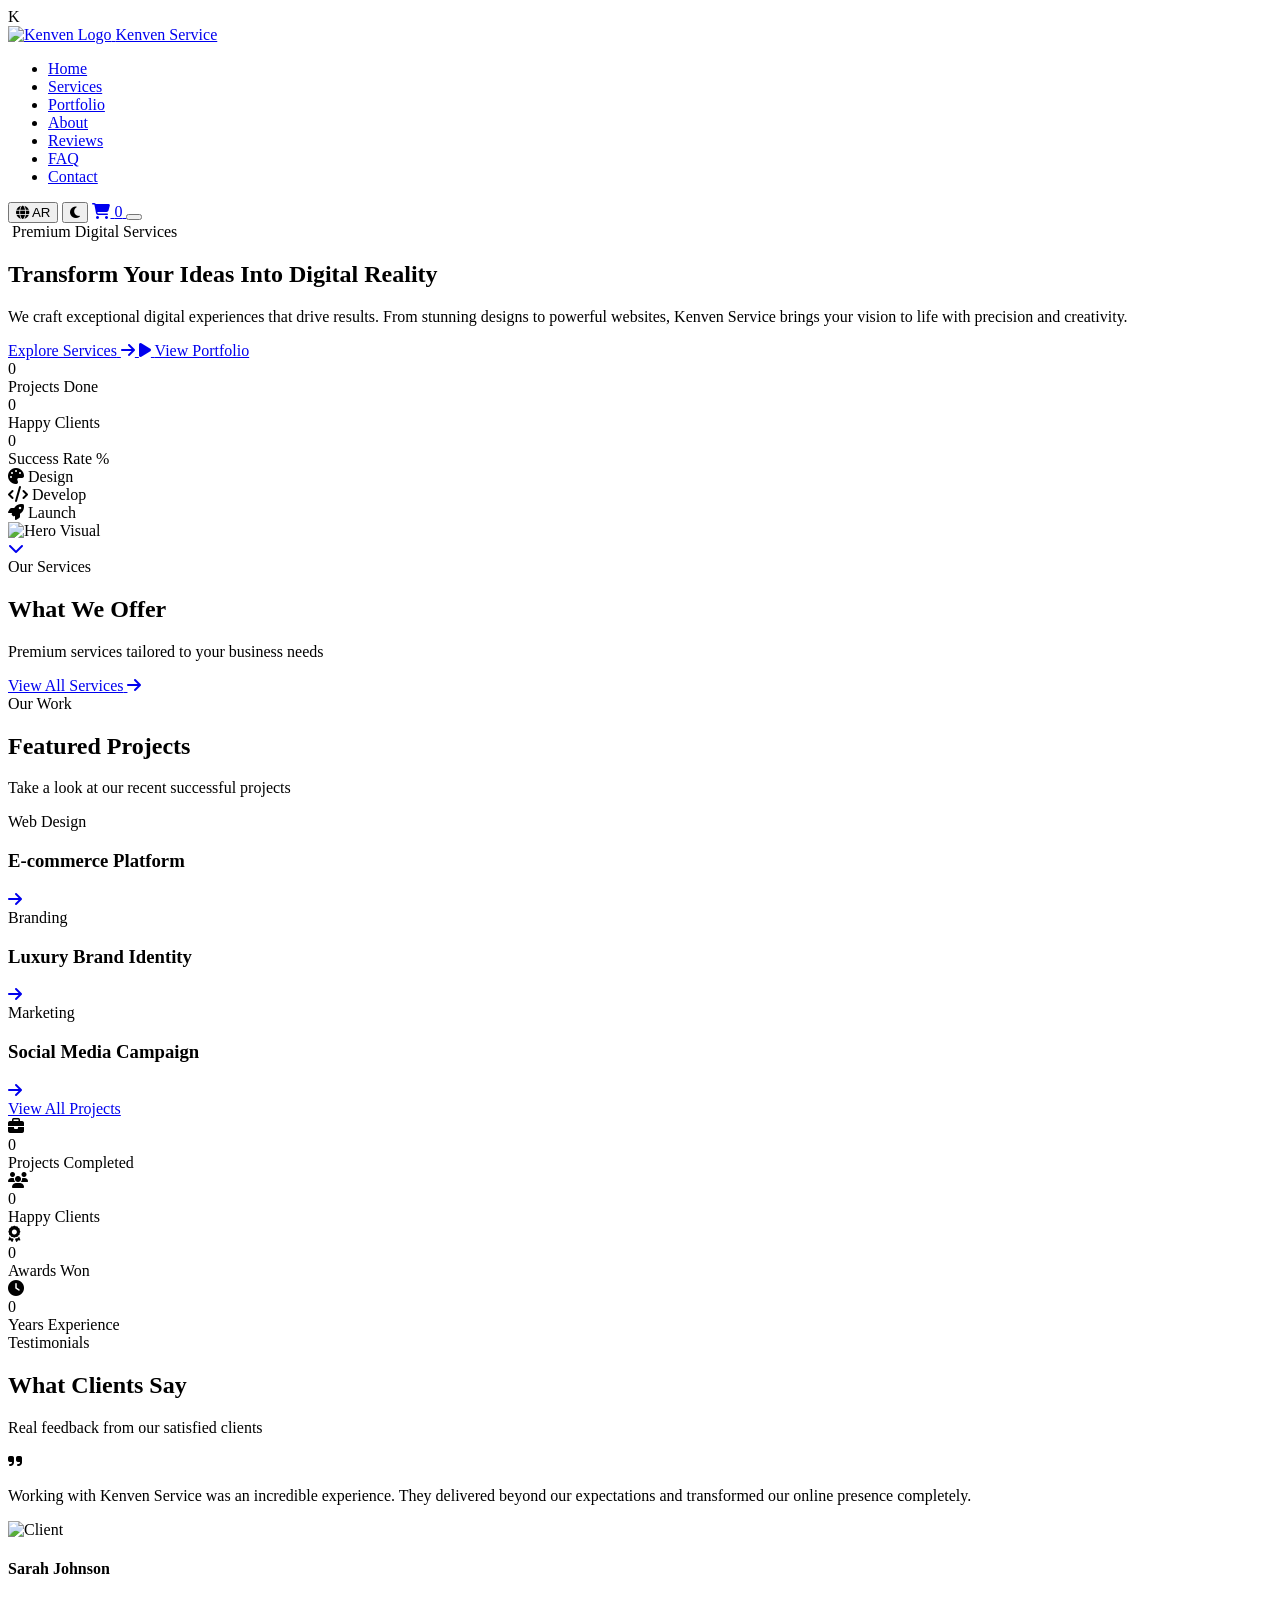
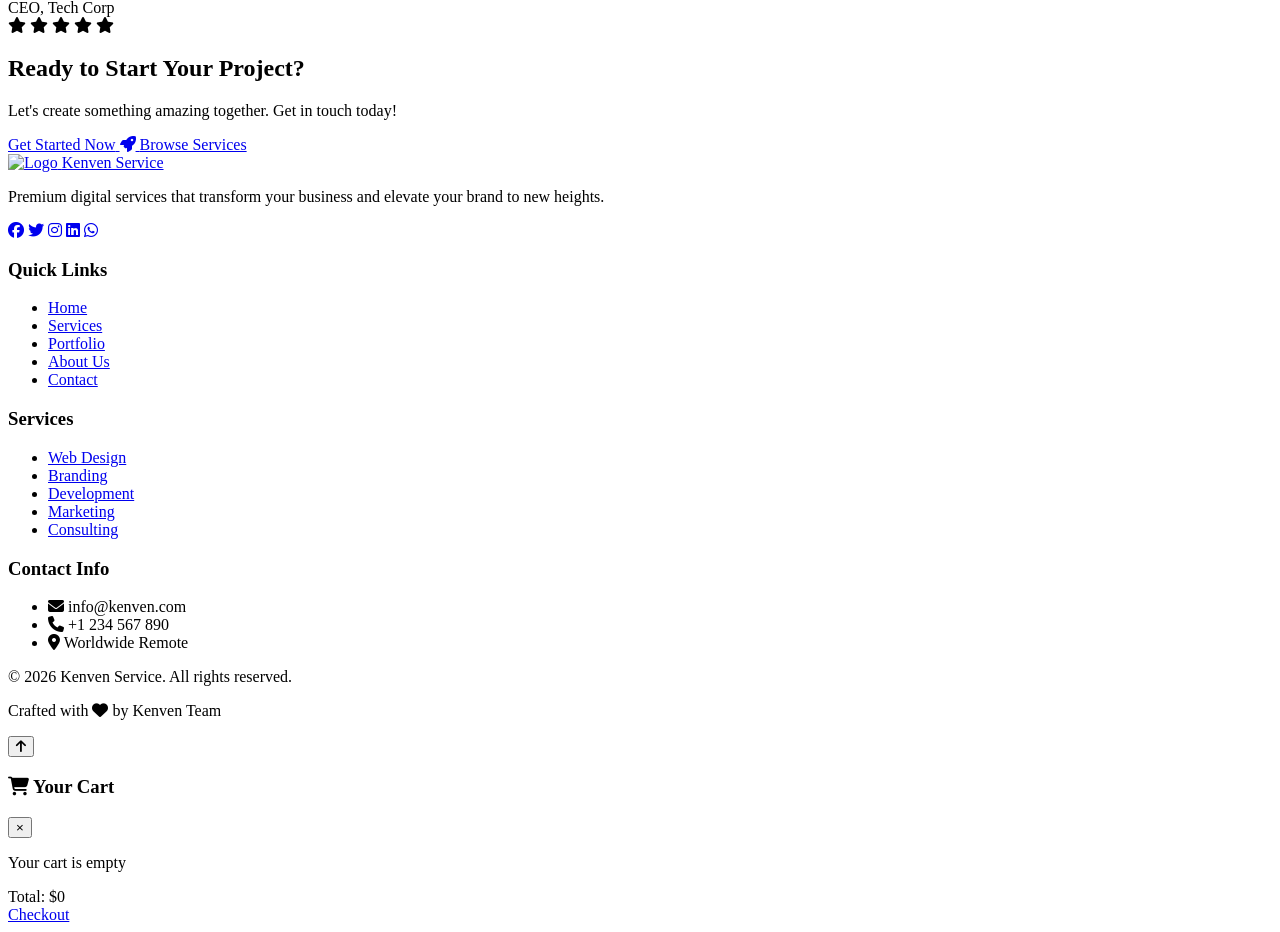
==== index.html @ 75d4d9fe "Add files via upload" ====
<!DOCTYPE html>
<html lang="en" dir="ltr">
<head>
    <meta charset="UTF-8">
    <meta name="viewport" content="width=device-width, initial-scale=1.0">
    <title>Kenven Service - Professional Services</title>
    <meta name="description" content="Professional digital services including design, development, and marketing">

    <!-- Google Fonts -->
    <link rel="preconnect" href="https://fonts.googleapis.com">
    <link rel="preconnect" href="https://fonts.gstatic.com" crossorigin>
    <link href="https://fonts.googleapis.com/css2?family=Cairo:wght@400;600;700;900&family=Poppins:wght@400;500;600;700;800&display=swap" rel="stylesheet">

    <!-- Font Awesome Icons -->
    <link rel="stylesheet" href="https://cdnjs.cloudflare.com/ajax/libs/font-awesome/6.5.1/css/all.min.css">

    <!-- CSS Files -->
    <link rel="stylesheet" href="css/main.css">
    <link rel="stylesheet" href="css/components.css">
    <link rel="stylesheet" href="css/animations.css">
    <link rel="stylesheet" href="css/responsive.css">
    <link rel="stylesheet" href="css/dark.css">
</head>
<body>

<!-- ============ PRELOADER ============ -->
<div id="preloader">
    <div class="loader">
        <div class="logo-anim">K</div>
        <div class="loading-bar"></div>
    </div>
</div>

<!-- ============ NAVIGATION ============ -->
<nav class="navbar" id="navbar">
    <div class="container nav-container">
        <a href="index.html" class="logo">
            <img src="https://cdn.phototourl.com/free/2026-08-08-326ff550-00c6-4a31-b9c8-9d038049a364.jpg" alt="Kenven Logo">
            <span>Kenven Service</span>
        </a>

        <ul class="nav-menu" id="navMenu">
            <li><a href="index.html" class="active" data-en="Home" data-ar="الرئيسية">Home</a></li>
            <li><a href="services.html" data-en="Services" data-ar="الخدمات">Services</a></li>
            <li><a href="portfolio.html" data-en="Portfolio" data-ar="أعمالي">Portfolio</a></li>
            <li><a href="about.html" data-en="About" data-ar="من أنا">About</a></li>
            <li><a href="testimonials.html" data-en="Reviews" data-ar="الآراء">Reviews</a></li>
            <li><a href="faq.html" data-en="FAQ" data-ar="الأسئلة">FAQ</a></li>
            <li><a href="contact.html" data-en="Contact" data-ar="تواصل">Contact</a></li>
        </ul>

        <div class="nav-actions">
            <button class="icon-btn lang-btn" id="langBtn" title="Change Language">
                <i class="fa-solid fa-globe"></i>
                <span>AR</span>
            </button>
            <button class="icon-btn theme-btn" id="themeBtn" title="Toggle Theme">
                <i class="fa-solid fa-moon"></i>
            </button>
            <a href="cart.html" class="cart-btn">
                <i class="fa-solid fa-cart-shopping"></i>
                <span class="cart-count" id="cartCount">0</span>
            </a>
            <button class="menu-toggle" id="menuToggle">
                <span></span><span></span><span></span>
            </button>
        </div>
    </div>
</nav>

<!-- ============ HERO SECTION ============ -->
<section class="hero">
    <div class="hero-bg-shapes">
        <div class="shape shape-1"></div>
        <div class="shape shape-2"></div>
        <div class="shape shape-3"></div>
    </div>

    <div class="container hero-container">
        <div class="hero-content">
            <div class="hero-badge">
                <i class="fa-solid fa-sparkles"></i>
                <span data-en="Premium Digital Services" data-ar="خدمات رقمية متميزة">Premium Digital Services</span>
            </div>

            <h1 class="hero-title">
                <span data-en="Transform Your Ideas Into" data-ar="حوّل أفكارك إلى">Transform Your Ideas Into</span>
                <span class="gradient-text" data-en="Digital Reality" data-ar="واقع رقمي">Digital Reality</span>
            </h1>

            <p class="hero-description" data-en="We craft exceptional digital experiences that drive results. From stunning designs to powerful websites, Kenven Service brings your vision to life with precision and creativity." data-ar="نصنع تجارب رقمية استثنائية تحقق النتائج. من التصاميم المذهلة إلى المواقع القوية، Kenven Service يحوّل رؤيتك إلى واقع بدقة وإبداع.">
                We craft exceptional digital experiences that drive results. From stunning designs to powerful websites, Kenven Service brings your vision to life with precision and creativity.
            </p>

            <div class="hero-buttons">
                <a href="services.html" class="btn btn-primary btn-lg">
                    <span data-en="Explore Services" data-ar="استكشف الخدمات">Explore Services</span>
                    <i class="fa-solid fa-arrow-right"></i>
                </a>
                <a href="portfolio.html" class="btn btn-outline btn-lg">
                    <i class="fa-solid fa-play"></i>
                    <span data-en="View Portfolio" data-ar="شاهد الأعمال">View Portfolio</span>
                </a>
            </div>

            <div class="hero-stats">
                <div class="hero-stat">
                    <div class="stat-number" data-count="150">0</div>
                    <div class="stat-label" data-en="Projects Done" data-ar="مشروع منجز">Projects Done</div>
                </div>
                <div class="hero-stat">
                    <div class="stat-number" data-count="120">0</div>
                    <div class="stat-label" data-en="Happy Clients" data-ar="عميل سعيد">Happy Clients</div>
                </div>
                <div class="hero-stat">
                    <div class="stat-number" data-count="99">0</div>
                    <div class="stat-label" data-en="Success Rate %" data-ar="نسبة النجاح %">Success Rate %</div>
                </div>
            </div>
        </div>

        <div class="hero-visual">
            <div class="floating-card card-1">
                <i class="fa-solid fa-palette"></i>
                <span data-en="Design" data-ar="تصميم">Design</span>
            </div>
            <div class="floating-card card-2">
                <i class="fa-solid fa-code"></i>
                <span data-en="Develop" data-ar="برمجة">Develop</span>
            </div>
            <div class="floating-card card-3">
                <i class="fa-solid fa-rocket"></i>
                <span data-en="Launch" data-ar="إطلاق">Launch</span>
            </div>
            <div class="hero-image-wrapper">
                <img src="https://cdn.phototourl.com/free/2026-08-08-326ff550-00c6-4a31-b9c8-9d038049a364.jpg" alt="Hero Visual" class="hero-logo">
            </div>
        </div>
    </div>

    <div class="hero-scroll">
        <a href="#services">
            <i class="fa-solid fa-chevron-down"></i>
        </a>
    </div>
</section>

<!-- ============ SERVICES SECTION ============ -->
<section class="section services-section" id="services">
    <div class="container">
        <div class="section-header">
            <span class="section-tag" data-en="Our Services" data-ar="خدماتنا">Our Services</span>
            <h2 class="section-title" data-en="What We Offer" data-ar="ماذا نقدم لك">What We Offer</h2>
            <p class="section-description" data-en="Premium services tailored to your business needs" data-ar="خدمات متميزة مصممة خصيصاً لاحتياجات عملك">Premium services tailored to your business needs</p>
        </div>

        <div class="services-grid" id="servicesGrid">
            <!-- Services will be loaded from JS -->
        </div>

        <div class="section-cta">
            <a href="services.html" class="btn btn-primary">
                <span data-en="View All Services" data-ar="شاهد جميع الخدمات">View All Services</span>
                <i class="fa-solid fa-arrow-right"></i>
            </a>
        </div>
    </div>
</section>

<!-- ============ PORTFOLIO SECTION ============ -->
<section class="section portfolio-section">
    <div class="container">
        <div class="section-header">
            <span class="section-tag" data-en="Our Work" data-ar="أعمالنا">Our Work</span>
            <h2 class="section-title" data-en="Featured Projects" data-ar="أبرز المشاريع">Featured Projects</h2>
            <p class="section-description" data-en="Take a look at our recent successful projects" data-ar="ألقِ نظرة على مشاريعنا الناجحة الأخيرة">Take a look at our recent successful projects</p>
        </div>

        <div class="portfolio-grid">
            <div class="portfolio-item">
                <div class="portfolio-image" style="background-image: url('https://picsum.photos/600/400?random=10')"></div>
                <div class="portfolio-overlay">
                    <span class="portfolio-category" data-en="Web Design" data-ar="تصميم ويب">Web Design</span>
                    <h3 data-en="E-commerce Platform" data-ar="منصة تجارة إلكترونية">E-commerce Platform</h3>
                    <a href="#" class="portfolio-link"><i class="fa-solid fa-arrow-right"></i></a>
                </div>
            </div>
            <div class="portfolio-item">
                <div class="portfolio-image" style="background-image: url('https://picsum.photos/600/400?random=11')"></div>
                <div class="portfolio-overlay">
                    <span class="portfolio-category" data-en="Branding" data-ar="هوية بصرية">Branding</span>
                    <h3 data-en="Luxury Brand Identity" data-ar="هوية علامة فاخرة">Luxury Brand Identity</h3>
                    <a href="#" class="portfolio-link"><i class="fa-solid fa-arrow-right"></i></a>
                </div>
            </div>
            <div class="portfolio-item">
                <div class="portfolio-image" style="background-image: url('https://picsum.photos/600/400?random=12')"></div>
                <div class="portfolio-overlay">
                    <span class="portfolio-category" data-en="Marketing" data-ar="تسويق">Marketing</span>
                    <h3 data-en="Social Media Campaign" data-ar="حملة سوشيال ميديا">Social Media Campaign</h3>
                    <a href="#" class="portfolio-link"><i class="fa-solid fa-arrow-right"></i></a>
                </div>
            </div>
        </div>

        <div class="section-cta">
            <a href="portfolio.html" class="btn btn-outline">
                <span data-en="View All Projects" data-ar="عرض جميع المشاريع">View All Projects</span>
            </a>
        </div>
    </div>
</section>

<!-- ============ STATS SECTION ============ -->
<section class="section stats-section">
    <div class="container">
        <div class="stats-grid">
            <div class="stat-card">
                <div class="stat-icon"><i class="fa-solid fa-briefcase"></i></div>
                <div class="stat-number" data-count="150">0</div>
                <div class="stat-label" data-en="Projects Completed" data-ar="مشروع منجز">Projects Completed</div>
            </div>
            <div class="stat-card">
                <div class="stat-icon"><i class="fa-solid fa-users"></i></div>
                <div class="stat-number" data-count="120">0</div>
                <div class="stat-label" data-en="Happy Clients" data-ar="عميل سعيد">Happy Clients</div>
            </div>
            <div class="stat-card">
                <div class="stat-icon"><i class="fa-solid fa-award"></i></div>
                <div class="stat-number" data-count="25">0</div>
                <div class="stat-label" data-en="Awards Won" data-ar="جائزة">Awards Won</div>
            </div>
            <div class="stat-card">
                <div class="stat-icon"><i class="fa-solid fa-clock"></i></div>
                <div class="stat-number" data-count="8">0</div>
                <div class="stat-label" data-en="Years Experience" data-ar="سنوات خبرة">Years Experience</div>
            </div>
        </div>
    </div>
</section>

<!-- ============ TESTIMONIALS SECTION ============ -->
<section class="section testimonials-section">
    <div class="container">
        <div class="section-header">
            <span class="section-tag" data-en="Testimonials" data-ar="آراء العملاء">Testimonials</span>
            <h2 class="section-title" data-en="What Clients Say" data-ar="ماذا يقول عملاؤنا">What Clients Say</h2>
            <p class="section-description" data-en="Real feedback from our satisfied clients" data-ar="آراء حقيقية من عملائنا الراضين">Real feedback from our satisfied clients</p>
        </div>

        <div class="testimonials-slider" id="testimonialsSlider">
            <div class="testimonial-card active">
                <div class="quote-icon"><i class="fa-solid fa-quote-right"></i></div>
                <p class="testimonial-text" data-en="Working with Kenven Service was an incredible experience. They delivered beyond our expectations and transformed our online presence completely." data-ar="العمل مع Kenven Service كان تجربة مذهلة. قدموا ما يفوق توقعاتنا وحوّلوا حضورنا الرقمي بالكامل.">
                    Working with Kenven Service was an incredible experience. They delivered beyond our expectations and transformed our online presence completely.
                </p>
                <div class="testimonial-author">
                    <img src="https://i.pravatar.cc/100?img=11" alt="Client">
                    <div>
                        <h4>Sarah Johnson</h4>
                        <span data-en="CEO, Tech Corp" data-ar="الرئيس التنفيذي، Tech Corp">CEO, Tech Corp</span>
                    </div>
                </div>
                <div class="rating">
                    <i class="fa-solid fa-star"></i>
                    <i class="fa-solid fa-star"></i>
                    <i class="fa-solid fa-star"></i>
                    <i class="fa-solid fa-star"></i>
                    <i class="fa-solid fa-star"></i>
                </div>
            </div>
        </div>

        <div class="slider-dots">
            <span class="dot active"></span>
            <span class="dot"></span>
            <span class="dot"></span>
        </div>
    </div>
</section>

<!-- ============ CTA SECTION ============ -->
<section class="cta-section">
    <div class="container">
        <div class="cta-content">
            <h2 data-en="Ready to Start Your Project?" data-ar="مستعد لبدء مشروعك؟">Ready to Start Your Project?</h2>
            <p data-en="Let's create something amazing together. Get in touch today!" data-ar="دعنا نصنع شيئاً مذهلاً معاً. تواصل معنا اليوم!">Let's create something amazing together. Get in touch today!</p>
            <div class="cta-buttons">
                <a href="contact.html" class="btn btn-primary btn-lg">
                    <span data-en="Get Started Now" data-ar="ابدأ الآن">Get Started Now</span>
                    <i class="fa-solid fa-rocket"></i>
                </a>
                <a href="services.html" class="btn btn-light btn-lg">
                    <span data-en="Browse Services" data-ar="تصفح الخدمات">Browse Services</span>
                </a>
            </div>
        </div>
    </div>
</section>

<!-- ============ FOOTER ============ -->
<footer class="footer">
    <div class="container">
        <div class="footer-grid">
            <div class="footer-col">
                <a href="index.html" class="footer-logo">
                    <img src="https://cdn.phototourl.com/free/2026-08-08-326ff550-00c6-4a31-b9c8-9d038049a364.jpg" alt="Logo">
                    <span>Kenven Service</span>
                </a>
                <p data-en="Premium digital services that transform your business and elevate your brand to new heights." data-ar="خدمات رقمية متميزة تحوّل عملك وترتقي بعلامتك التجارية إلى آفاق جديدة.">Premium digital services that transform your business and elevate your brand to new heights.</p>
                <div class="social-links">
                    <a href="#"><i class="fa-brands fa-facebook"></i></a>
                    <a href="#"><i class="fa-brands fa-twitter"></i></a>
                    <a href="#"><i class="fa-brands fa-instagram"></i></a>
                    <a href="#"><i class="fa-brands fa-linkedin"></i></a>
                    <a href="#"><i class="fa-brands fa-whatsapp"></i></a>
                </div>
            </div>

            <div class="footer-col">
                <h3 data-en="Quick Links" data-ar="روابط سريعة">Quick Links</h3>
                <ul>
                    <li><a href="index.html" data-en="Home" data-ar="الرئيسية">Home</a></li>
                    <li><a href="services.html" data-en="Services" data-ar="الخدمات">Services</a></li>
                    <li><a href="portfolio.html" data-en="Portfolio" data-ar="أعمالي">Portfolio</a></li>
                    <li><a href="about.html" data-en="About Us" data-ar="من نحن">About Us</a></li>
                    <li><a href="contact.html" data-en="Contact" data-ar="تواصل">Contact</a></li>
                </ul>
            </div>

            <div class="footer-col">
                <h3 data-en="Services" data-ar="الخدمات">Services</h3>
                <ul>
                    <li><a href="#" data-en="Web Design" data-ar="تصميم ويب">Web Design</a></li>
                    <li><a href="#" data-en="Branding" data-ar="هوية بصرية">Branding</a></li>
                    <li><a href="#" data-en="Development" data-ar="برمجة">Development</a></li>
                    <li><a href="#" data-en="Marketing" data-ar="تسويق">Marketing</a></li>
                    <li><a href="#" data-en="Consulting" data-ar="استشارات">Consulting</a></li>
                </ul>
            </div>

            <div class="footer-col">
                <h3 data-en="Contact Info" data-ar="معلومات التواصل">Contact Info</h3>
                <ul class="contact-list">
                    <li><i class="fa-solid fa-envelope"></i> info@kenven.com</li>
                    <li><i class="fa-solid fa-phone"></i> +1 234 567 890</li>
                    <li><i class="fa-solid fa-location-dot"></i> <span data-en="Worldwide Remote" data-ar="عن بعد عالمياً">Worldwide Remote</span></li>
                </ul>
            </div>
        </div>

        <div class="footer-bottom">
            <p>&copy; 2026 Kenven Service. <span data-en="All rights reserved." data-ar="جميع الحقوق محفوظة.">All rights reserved.</span></p>
            <p><span data-en="Crafted with" data-ar="صُنع بـ">Crafted with</span> <i class="fa-solid fa-heart"></i> <span data-en="by Kenven Team" data-ar="بواسطة فريق Kenven">by Kenven Team</span></p>
        </div>
    </div>
</footer>

<!-- ============ FLOATING ELEMENTS ============ -->
<button class="scroll-top" id="scrollTop">
    <i class="fa-solid fa-arrow-up"></i>
</button>

<!-- ============ CART DRAWER ============ -->
<div class="cart-drawer" id="cartDrawer">
    <div class="cart-overlay" id="cartOverlay"></div>
    <div class="cart-panel">
        <div class="cart-header">
            <h3><i class="fa-solid fa-cart-shopping"></i> <span data-en="Your Cart" data-ar="سلتك">Your Cart</span></h3>
            <button class="close-cart" id="closeCart">&times;</button>
        </div>
        <div class="cart-items" id="cartItems">
            <p class="empty-cart" data-en="Your cart is empty" data-ar="سلتك فارغة">Your cart is empty</p>
        </div>
        <div class="cart-footer">
            <div class="cart-total">
                <span data-en="Total:" data-ar="الإجمالي:">Total:</span>
                <span id="cartTotal">$0</span>
            </div>
            <a href="checkout.html" class="btn btn-primary btn-block" data-en="Checkout" data-ar="إتمام الطلب">Checkout</a>
        </div>
    </div>
</div>

<!-- ============ SCRIPTS ============ -->
<script src="js/translations.js"></script>
<script src="js/data.js"></script>
<script src="js/cart.js"></script>
<script src="js/app.js"></script>

</body>
</html>
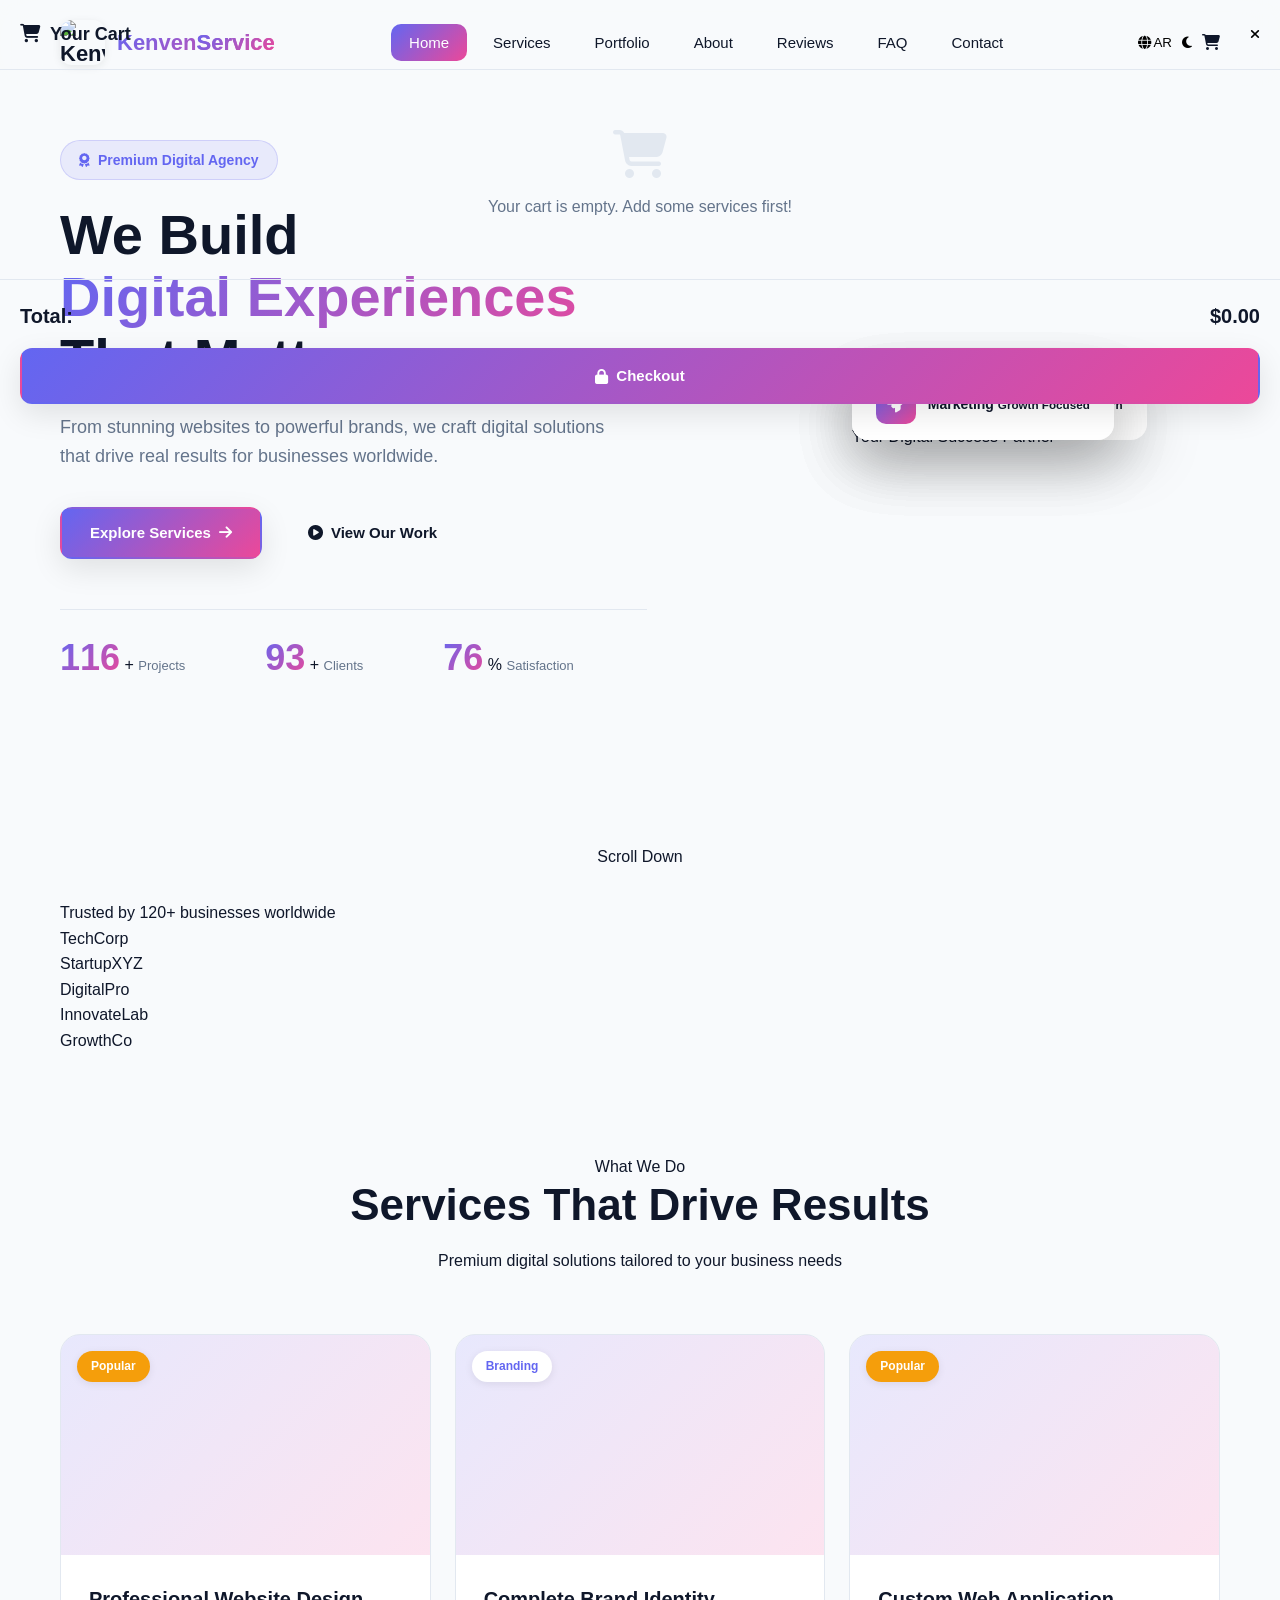
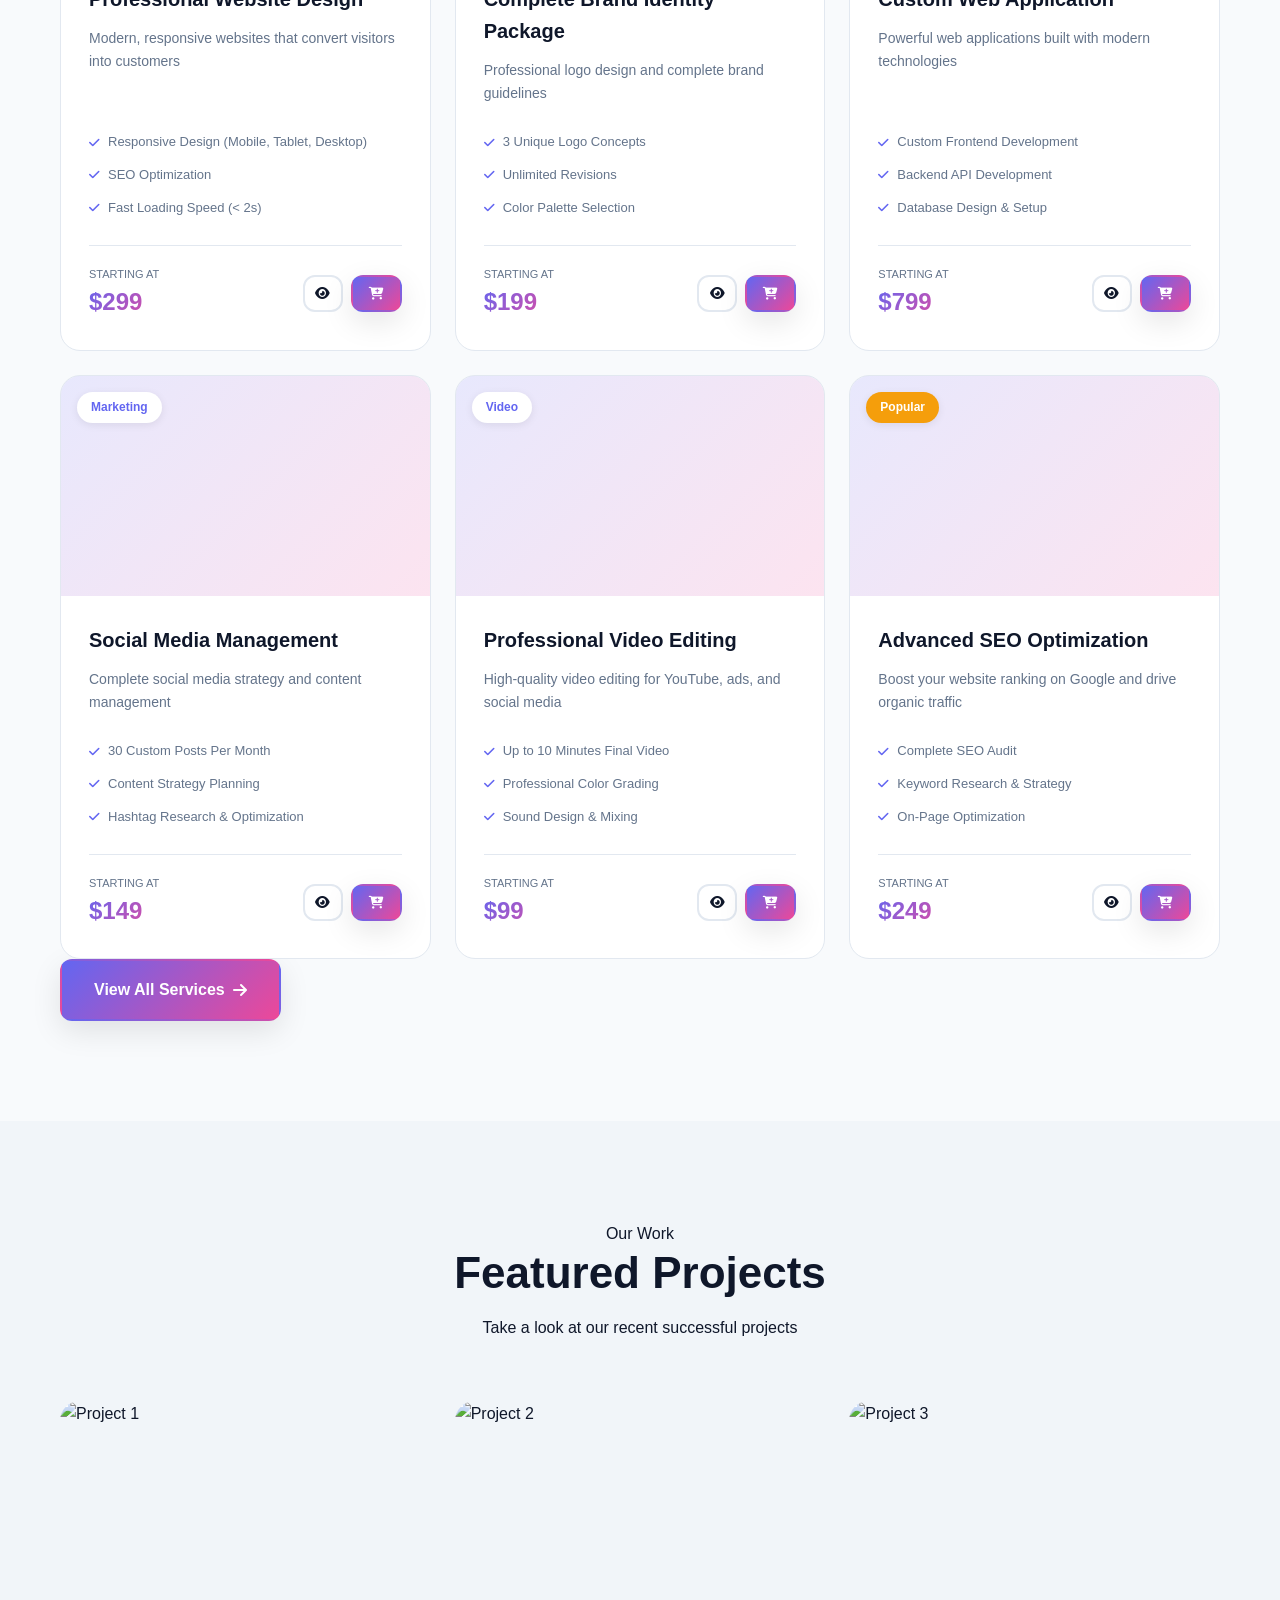
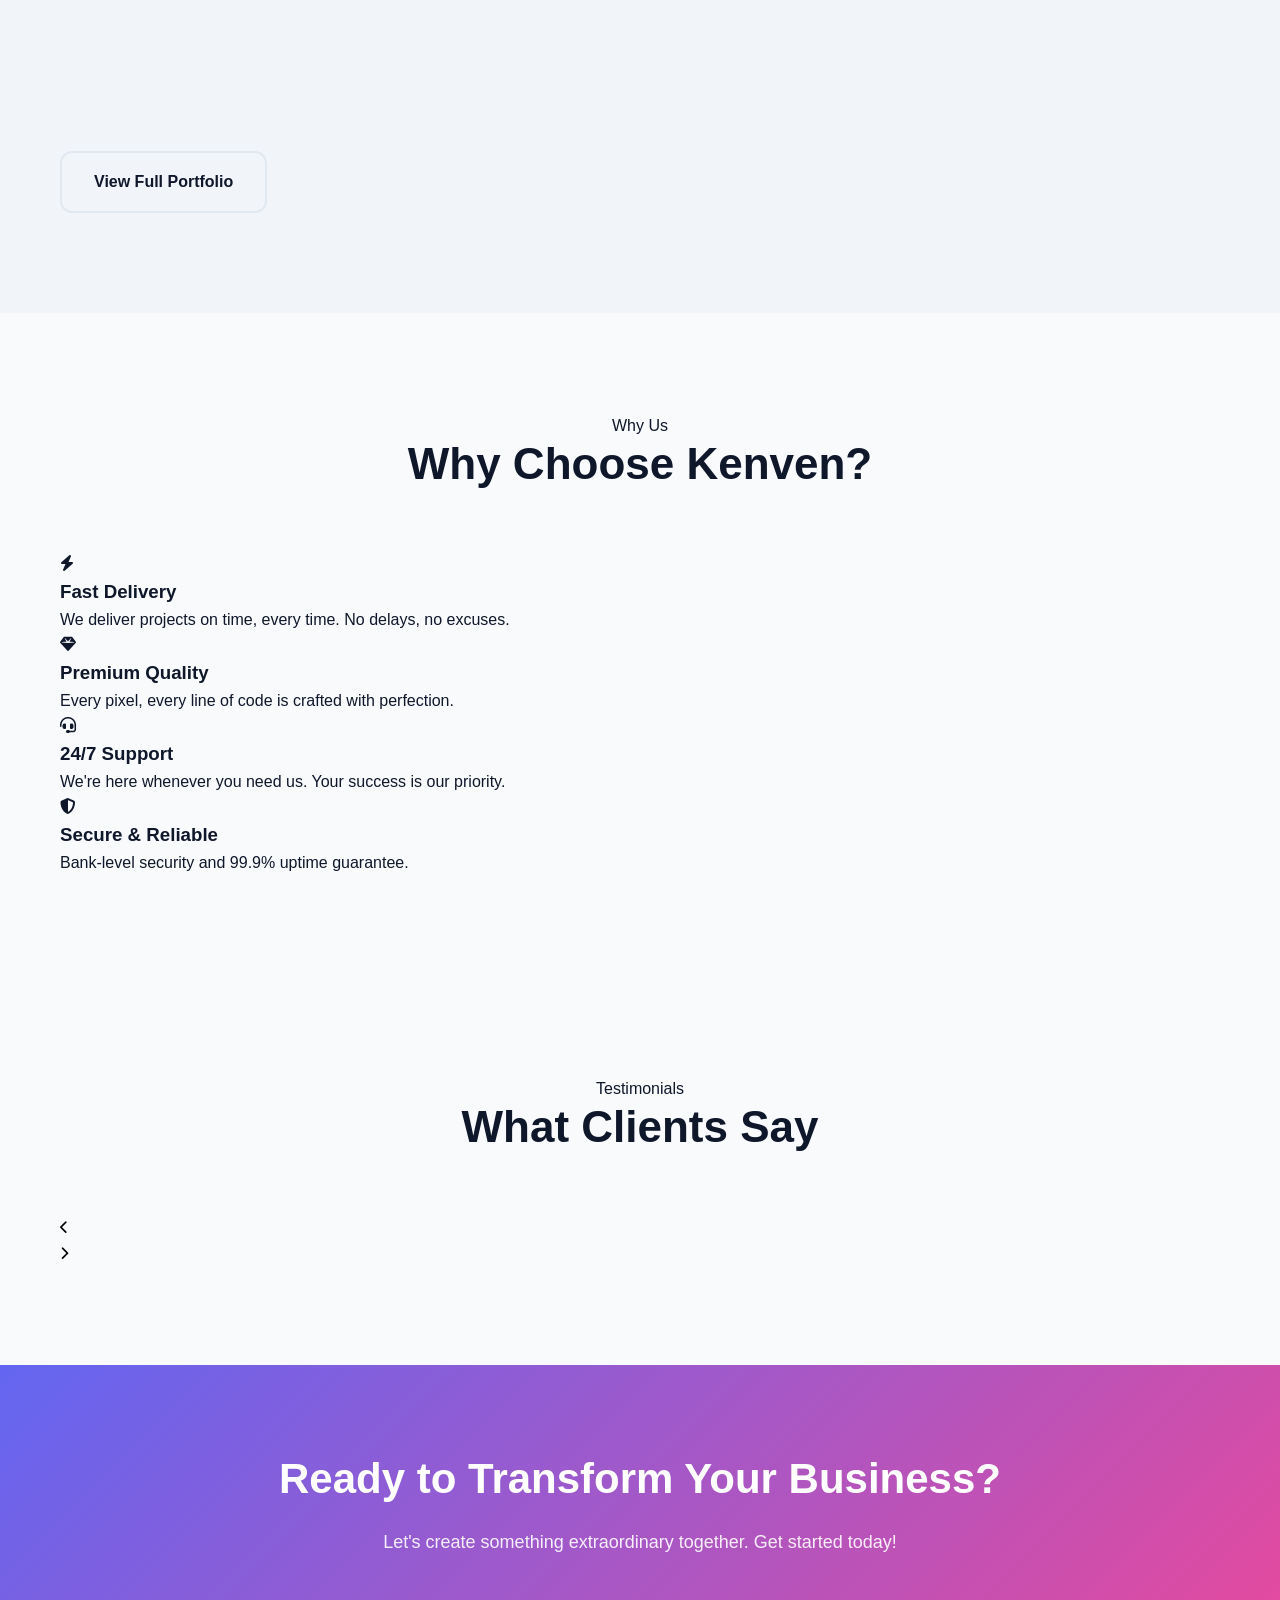
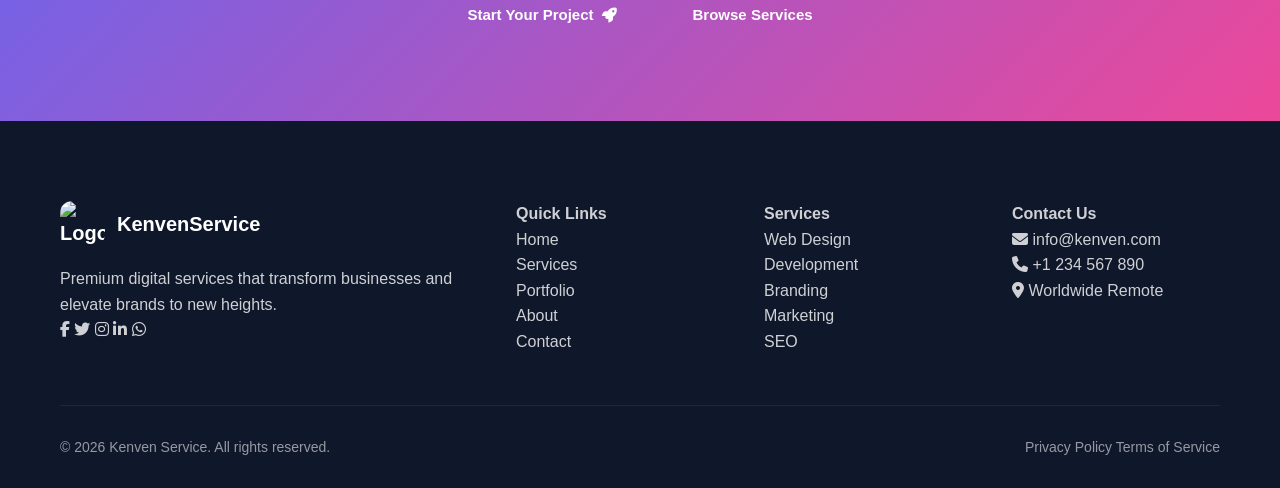
==== commit e6b5f1a8: "Update index.html" ====
--- a/index.html
+++ b/index.html
@@ -3,15 +3,15 @@
 <head>
     <meta charset="UTF-8">
     <meta name="viewport" content="width=device-width, initial-scale=1.0">
-    <title>Kenven Service - Professional Services</title>
-    <meta name="description" content="Professional digital services including design, development, and marketing">
+    <title>Kenven Service - Premium Digital Solutions</title>
+    <meta name="description" content="Professional digital services: Web Design, Development, Branding & Marketing">
 
     <!-- Google Fonts -->
     <link rel="preconnect" href="https://fonts.googleapis.com">
     <link rel="preconnect" href="https://fonts.gstatic.com" crossorigin>
-    <link href="https://fonts.googleapis.com/css2?family=Cairo:wght@400;600;700;900&family=Poppins:wght@400;500;600;700;800&display=swap" rel="stylesheet">
-
-    <!-- Font Awesome Icons -->
+    <link href="https://fonts.googleapis.com/css2?family=Cairo:wght@400;600;700;800;900&family=Inter:wght@400;500;600;700;800;900&display=swap" rel="stylesheet">
+
+    <!-- Font Awesome -->
     <link rel="stylesheet" href="https://cdnjs.cloudflare.com/ajax/libs/font-awesome/6.5.1/css/all.min.css">
 
     <!-- CSS Files -->
@@ -20,146 +20,215 @@
     <link rel="stylesheet" href="css/animations.css">
     <link rel="stylesheet" href="css/responsive.css">
     <link rel="stylesheet" href="css/dark.css">
+    <link rel="stylesheet" href="css/cart.css">
+
+    <!-- Google Analytics -->
+    <script async src="https://www.googletagmanager.com/gtag/js?id=GA_MEASUREMENT_ID"></script>
+    <script>
+        window.dataLayer = window.dataLayer || [];
+        function gtag(){dataLayer.push(arguments);}
+        gtag('js', new Date());
+        gtag('config', 'GA_MEASUREMENT_ID');
+    </script>
 </head>
 <body>
 
-<!-- ============ PRELOADER ============ -->
+<!-- ===== PRELOADER ===== -->
 <div id="preloader">
-    <div class="loader">
-        <div class="logo-anim">K</div>
-        <div class="loading-bar"></div>
+    <div class="preloader-content">
+        <div class="preloader-logo">
+            <img src="https://cdn.phototourl.com/free/2026-08-08-326ff550-00c6-4a31-b9c8-9d038049a364.jpg" alt="Kenven">
+        </div>
+        <div class="preloader-bar">
+            <div class="preloader-progress"></div>
+        </div>
+        <p class="preloader-text">Kenven Service</p>
     </div>
 </div>
 
-<!-- ============ NAVIGATION ============ -->
-<nav class="navbar" id="navbar">
-    <div class="container nav-container">
-        <a href="index.html" class="logo">
-            <img src="https://cdn.phototourl.com/free/2026-08-08-326ff550-00c6-4a31-b9c8-9d038049a364.jpg" alt="Kenven Logo">
-            <span>Kenven Service</span>
-        </a>
-
-        <ul class="nav-menu" id="navMenu">
-            <li><a href="index.html" class="active" data-en="Home" data-ar="الرئيسية">Home</a></li>
-            <li><a href="services.html" data-en="Services" data-ar="الخدمات">Services</a></li>
-            <li><a href="portfolio.html" data-en="Portfolio" data-ar="أعمالي">Portfolio</a></li>
-            <li><a href="about.html" data-en="About" data-ar="من أنا">About</a></li>
-            <li><a href="testimonials.html" data-en="Reviews" data-ar="الآراء">Reviews</a></li>
-            <li><a href="faq.html" data-en="FAQ" data-ar="الأسئلة">FAQ</a></li>
-            <li><a href="contact.html" data-en="Contact" data-ar="تواصل">Contact</a></li>
-        </ul>
-
-        <div class="nav-actions">
-            <button class="icon-btn lang-btn" id="langBtn" title="Change Language">
-                <i class="fa-solid fa-globe"></i>
-                <span>AR</span>
-            </button>
-            <button class="icon-btn theme-btn" id="themeBtn" title="Toggle Theme">
-                <i class="fa-solid fa-moon"></i>
-            </button>
-            <a href="cart.html" class="cart-btn">
-                <i class="fa-solid fa-cart-shopping"></i>
-                <span class="cart-count" id="cartCount">0</span>
+<!-- ===== NAVIGATION ===== -->
+<header class="header" id="header">
+    <nav class="navbar" id="navbar">
+        <div class="container nav-container">
+            <a href="index.html" class="logo">
+                <img src="https://cdn.phototourl.com/free/2026-08-08-326ff550-00c6-4a31-b9c8-9d038049a364.jpg" alt="Kenven Logo" class="logo-img">
+                <span class="logo-text">Kenven<span class="logo-accent">Service</span></span>
             </a>
-            <button class="menu-toggle" id="menuToggle">
-                <span></span><span></span><span></span>
-            </button>
-        </div>
-    </div>
-</nav>
-
-<!-- ============ HERO SECTION ============ -->
-<section class="hero">
-    <div class="hero-bg-shapes">
-        <div class="shape shape-1"></div>
-        <div class="shape shape-2"></div>
-        <div class="shape shape-3"></div>
+
+            <ul class="nav-menu" id="navMenu">
+                <li><a href="index.html" class="nav-link active" data-en="Home" data-ar="الرئيسية">Home</a></li>
+                <li><a href="services.html" class="nav-link" data-en="Services" data-ar="الخدمات">Services</a></li>
+                <li><a href="portfolio.html" class="nav-link" data-en="Portfolio" data-ar="أعمالي">Portfolio</a></li>
+                <li><a href="about.html" class="nav-link" data-en="About" data-ar="من أنا">About</a></li>
+                <li><a href="testimonials.html" class="nav-link" data-en="Reviews" data-ar="الآراء">Reviews</a></li>
+                <li><a href="faq.html" class="nav-link" data-en="FAQ" data-ar="الأسئلة">FAQ</a></li>
+                <li><a href="contact.html" class="nav-link" data-en="Contact" data-ar="تواصل">Contact</a></li>
+            </ul>
+
+            <div class="nav-actions">
+                <button class="nav-btn lang-toggle" id="langBtn" aria-label="Change Language">
+                    <i class="fa-solid fa-globe"></i>
+                    <span class="lang-text">AR</span>
+                </button>
+                
+                <button class="nav-btn theme-toggle" id="themeBtn" aria-label="Toggle Theme">
+                    <i class="fa-solid fa-moon"></i>
+                </button>
+                
+                <a href="cart.html" class="nav-btn cart-toggle" aria-label="Shopping Cart">
+                    <i class="fa-solid fa-cart-shopping"></i>
+                    <span class="cart-badge" id="cartCount">0</span>
+                </a>
+                
+                <button class="menu-toggle" id="menuToggle" aria-label="Menu">
+                    <span class="menu-line"></span>
+                    <span class="menu-line"></span>
+                    <span class="menu-line"></span>
+                </button>
+            </div>
+        </div>
+    </nav>
+</header>
+
+<!-- ===== HERO SECTION ===== -->
+<section class="hero" id="hero">
+    <div class="hero-bg">
+        <div class="hero-gradient"></div>
+        <div class="hero-particles">
+            <div class="particle"></div>
+            <div class="particle"></div>
+            <div class="particle"></div>
+            <div class="particle"></div>
+            <div class="particle"></div>
+        </div>
+        <div class="hero-grid-pattern"></div>
     </div>
 
     <div class="container hero-container">
         <div class="hero-content">
-            <div class="hero-badge">
-                <i class="fa-solid fa-sparkles"></i>
-                <span data-en="Premium Digital Services" data-ar="خدمات رقمية متميزة">Premium Digital Services</span>
-            </div>
-
-            <h1 class="hero-title">
-                <span data-en="Transform Your Ideas Into" data-ar="حوّل أفكارك إلى">Transform Your Ideas Into</span>
-                <span class="gradient-text" data-en="Digital Reality" data-ar="واقع رقمي">Digital Reality</span>
+            <div class="hero-badge reveal-up">
+                <i class="fa-solid fa-award"></i>
+                <span data-en="Premium Digital Agency" data-ar="وكالة رقمية متميزة">Premium Digital Agency</span>
+            </div>
+
+            <h1 class="hero-title reveal-up" style="animation-delay: 0.1s">
+                <span data-en="We Build" data-ar="نبني">We Build</span>
+                <span class="gradient-text" data-en="Digital Experiences" data-ar="تجارب رقمية">Digital Experiences</span>
+                <span data-en="That Matter" data-ar="تحدث الفرق">That Matter</span>
             </h1>
 
-            <p class="hero-description" data-en="We craft exceptional digital experiences that drive results. From stunning designs to powerful websites, Kenven Service brings your vision to life with precision and creativity." data-ar="نصنع تجارب رقمية استثنائية تحقق النتائج. من التصاميم المذهلة إلى المواقع القوية، Kenven Service يحوّل رؤيتك إلى واقع بدقة وإبداع.">
-                We craft exceptional digital experiences that drive results. From stunning designs to powerful websites, Kenven Service brings your vision to life with precision and creativity.
+            <p class="hero-description reveal-up" style="animation-delay: 0.2s" data-en="From stunning websites to powerful brands, we craft digital solutions that drive real results for businesses worldwide." data-ar="من المواقع المذهلة إلى العلامات التجارية القوية، نصنع حلولاً رقمية تحقق نتائج حقيقية للأعمال حول العالم.">
+                From stunning websites to powerful brands, we craft digital solutions that drive real results for businesses worldwide.
             </p>
 
-            <div class="hero-buttons">
-                <a href="services.html" class="btn btn-primary btn-lg">
+            <div class="hero-buttons reveal-up" style="animation-delay: 0.3s">
+                <a href="services.html" class="btn btn-primary btn-xl">
                     <span data-en="Explore Services" data-ar="استكشف الخدمات">Explore Services</span>
                     <i class="fa-solid fa-arrow-right"></i>
                 </a>
-                <a href="portfolio.html" class="btn btn-outline btn-lg">
-                    <i class="fa-solid fa-play"></i>
-                    <span data-en="View Portfolio" data-ar="شاهد الأعمال">View Portfolio</span>
+                <a href="portfolio.html" class="btn btn-glass btn-xl">
+                    <i class="fa-solid fa-play-circle"></i>
+                    <span data-en="View Our Work" data-ar="شاهد أعمالنا">View Our Work</span>
                 </a>
             </div>
 
-            <div class="hero-stats">
-                <div class="hero-stat">
-                    <div class="stat-number" data-count="150">0</div>
-                    <div class="stat-label" data-en="Projects Done" data-ar="مشروع منجز">Projects Done</div>
-                </div>
-                <div class="hero-stat">
-                    <div class="stat-number" data-count="120">0</div>
-                    <div class="stat-label" data-en="Happy Clients" data-ar="عميل سعيد">Happy Clients</div>
-                </div>
-                <div class="hero-stat">
-                    <div class="stat-number" data-count="99">0</div>
-                    <div class="stat-label" data-en="Success Rate %" data-ar="نسبة النجاح %">Success Rate %</div>
-                </div>
-            </div>
-        </div>
-
-        <div class="hero-visual">
-            <div class="floating-card card-1">
-                <i class="fa-solid fa-palette"></i>
-                <span data-en="Design" data-ar="تصميم">Design</span>
-            </div>
-            <div class="floating-card card-2">
-                <i class="fa-solid fa-code"></i>
-                <span data-en="Develop" data-ar="برمجة">Develop</span>
-            </div>
-            <div class="floating-card card-3">
-                <i class="fa-solid fa-rocket"></i>
-                <span data-en="Launch" data-ar="إطلاق">Launch</span>
-            </div>
-            <div class="hero-image-wrapper">
-                <img src="https://cdn.phototourl.com/free/2026-08-08-326ff550-00c6-4a31-b9c8-9d038049a364.jpg" alt="Hero Visual" class="hero-logo">
-            </div>
-        </div>
-    </div>
-
-    <div class="hero-scroll">
-        <a href="#services">
-            <i class="fa-solid fa-chevron-down"></i>
-        </a>
-    </div>
-</section>
-
-<!-- ============ SERVICES SECTION ============ -->
+            <div class="hero-stats reveal-up" style="animation-delay: 0.4s">
+                <div class="stat-item">
+                    <span class="stat-number" data-count="150">0</span>
+                    <span class="stat-plus">+</span>
+                    <span class="stat-label" data-en="Projects" data-ar="مشروع">Projects</span>
+                </div>
+                <div class="stat-divider"></div>
+                <div class="stat-item">
+                    <span class="stat-number" data-count="120">0</span>
+                    <span class="stat-plus">+</span>
+                    <span class="stat-label" data-en="Clients" data-ar="عميل">Clients</span>
+                </div>
+                <div class="stat-divider"></div>
+                <div class="stat-item">
+                    <span class="stat-number" data-count="99">0</span>
+                    <span class="stat-plus">%</span>
+                    <span class="stat-label" data-en="Satisfaction" data-ar="رضا">Satisfaction</span>
+                </div>
+            </div>
+        </div>
+
+        <div class="hero-visual reveal-right" style="animation-delay: 0.3s">
+            <div class="hero-card-stack">
+                <div class="floating-card fc-1">
+                    <div class="fc-icon"><i class="fa-solid fa-palette"></i></div>
+                    <div class="fc-text">
+                        <span data-en="UI/UX Design" data-ar="تصميم واجهات">UI/UX Design</span>
+                        <small data-en="Creative & Modern" data-ar="إبداعي وعصري">Creative & Modern</small>
+                    </div>
+                </div>
+                
+                <div class="floating-card fc-2">
+                    <div class="fc-icon"><i class="fa-solid fa-code"></i></div>
+                    <div class="fc-text">
+                        <span data-en="Development" data-ar="تطوير">Development</span>
+                        <small data-en="Clean & Fast" data-ar="نظيف وسريع">Clean & Fast</small>
+                    </div>
+                </div>
+                
+                <div class="floating-card fc-3">
+                    <div class="fc-icon"><i class="fa-solid fa-rocket"></i></div>
+                    <div class="fc-text">
+                        <span data-en="Marketing" data-ar="تسويق">Marketing</span>
+                        <small data-en="Growth Focused" data-ar="مركز على النمو">Growth Focused</small>
+                    </div>
+                </div>
+
+                <div class="hero-main-card">
+                    <img src="https://cdn.phototourl.com/free/2026-08-08-326ff550-00c6-4a31-b9c8-9d038049a364.jpg" alt="Kenven Service" class="hero-main-img">
+                    <div class="hero-card-overlay">
+                        <div class="hero-card-content">
+                            <h3 data-en="Kenven Service" data-ar="Kenven Service">Kenven Service</h3>
+                            <p data-en="Your Digital Success Partner" data-ar="شريكك في النجاح الرقمي">Your Digital Success Partner</p>
+                        </div>
+                    </div>
+                </div>
+            </div>
+        </div>
+    </div>
+
+    <a href="#services" class="hero-scroll">
+        <div class="scroll-mouse">
+            <div class="scroll-wheel"></div>
+        </div>
+        <span data-en="Scroll Down" data-ar="مرر للأسفل">Scroll Down</span>
+    </a>
+</section>
+
+<!-- ===== TRUSTED BY ===== -->
+<section class="trusted-section">
+    <div class="container">
+        <p class="trusted-label" data-en="Trusted by 120+ businesses worldwide" data-ar="موثوق من أكثر من 120 شركة حول العالم">Trusted by 120+ businesses worldwide</p>
+        <div class="trusted-logos">
+            <div class="trusted-logo">TechCorp</div>
+            <div class="trusted-logo">StartupXYZ</div>
+            <div class="trusted-logo">DigitalPro</div>
+            <div class="trusted-logo">InnovateLab</div>
+            <div class="trusted-logo">GrowthCo</div>
+        </div>
+    </div>
+</section>
+
+<!-- ===== SERVICES SECTION ===== -->
 <section class="section services-section" id="services">
     <div class="container">
-        <div class="section-header">
-            <span class="section-tag" data-en="Our Services" data-ar="خدماتنا">Our Services</span>
-            <h2 class="section-title" data-en="What We Offer" data-ar="ماذا نقدم لك">What We Offer</h2>
-            <p class="section-description" data-en="Premium services tailored to your business needs" data-ar="خدمات متميزة مصممة خصيصاً لاحتياجات عملك">Premium services tailored to your business needs</p>
+        <div class="section-header reveal-up">
+            <span class="section-badge" data-en="What We Do" data-ar="ماذا نفعل">What We Do</span>
+            <h2 class="section-title" data-en="Services That Drive Results" data-ar="خدمات تحقق النتائج">Services That Drive Results</h2>
+            <p class="section-desc" data-en="Premium digital solutions tailored to your business needs" data-ar="حلول رقمية متميزة مصممة لاحتياجات عملك">Premium digital solutions tailored to your business needs</p>
         </div>
 
         <div class="services-grid" id="servicesGrid">
-            <!-- Services will be loaded from JS -->
-        </div>
-
-        <div class="section-cta">
-            <a href="services.html" class="btn btn-primary">
+            <!-- Rendered by JavaScript -->
+        </div>
+
+        <div class="section-footer reveal-up">
+            <a href="services.html" class="btn btn-primary btn-lg">
                 <span data-en="View All Services" data-ar="شاهد جميع الخدمات">View All Services</span>
                 <i class="fa-solid fa-arrow-right"></i>
             </a>
@@ -167,130 +236,144 @@
     </div>
 </section>
 
-<!-- ============ PORTFOLIO SECTION ============ -->
+<!-- ===== PORTFOLIO PREVIEW ===== -->
 <section class="section portfolio-section">
     <div class="container">
-        <div class="section-header">
-            <span class="section-tag" data-en="Our Work" data-ar="أعمالنا">Our Work</span>
+        <div class="section-header reveal-up">
+            <span class="section-badge" data-en="Our Work" data-ar="أعمالنا">Our Work</span>
             <h2 class="section-title" data-en="Featured Projects" data-ar="أبرز المشاريع">Featured Projects</h2>
-            <p class="section-description" data-en="Take a look at our recent successful projects" data-ar="ألقِ نظرة على مشاريعنا الناجحة الأخيرة">Take a look at our recent successful projects</p>
+            <p class="section-desc" data-en="Take a look at our recent successful projects" data-ar="ألقِ نظرة على مشاريعنا الناجحة الأخيرة">Take a look at our recent successful projects</p>
         </div>
 
         <div class="portfolio-grid">
-            <div class="portfolio-item">
-                <div class="portfolio-image" style="background-image: url('https://picsum.photos/600/400?random=10')"></div>
+            <div class="portfolio-item reveal-up" data-delay="1">
+                <img src="https://picsum.photos/600/450?random=51" alt="Project 1" class="portfolio-img">
                 <div class="portfolio-overlay">
-                    <span class="portfolio-category" data-en="Web Design" data-ar="تصميم ويب">Web Design</span>
+                    <span class="portfolio-tag" data-en="Web Design" data-ar="تصميم ويب">Web Design</span>
                     <h3 data-en="E-commerce Platform" data-ar="منصة تجارة إلكترونية">E-commerce Platform</h3>
-                    <a href="#" class="portfolio-link"><i class="fa-solid fa-arrow-right"></i></a>
-                </div>
-            </div>
-            <div class="portfolio-item">
-                <div class="portfolio-image" style="background-image: url('https://picsum.photos/600/400?random=11')"></div>
+                    <a href="portfolio.html" class="portfolio-link">
+                        <i class="fa-solid fa-arrow-right"></i>
+                    </a>
+                </div>
+            </div>
+
+            <div class="portfolio-item reveal-up" data-delay="2">
+                <img src="https://picsum.photos/600/450?random=52" alt="Project 2" class="portfolio-img">
                 <div class="portfolio-overlay">
-                    <span class="portfolio-category" data-en="Branding" data-ar="هوية بصرية">Branding</span>
+                    <span class="portfolio-tag" data-en="Branding" data-ar="هوية بصرية">Branding</span>
                     <h3 data-en="Luxury Brand Identity" data-ar="هوية علامة فاخرة">Luxury Brand Identity</h3>
-                    <a href="#" class="portfolio-link"><i class="fa-solid fa-arrow-right"></i></a>
-                </div>
-            </div>
-            <div class="portfolio-item">
-                <div class="portfolio-image" style="background-image: url('https://picsum.photos/600/400?random=12')"></div>
+                    <a href="portfolio.html" class="portfolio-link">
+                        <i class="fa-solid fa-arrow-right"></i>
+                    </a>
+                </div>
+            </div>
+
+            <div class="portfolio-item reveal-up" data-delay="3">
+                <img src="https://picsum.photos/600/450?random=53" alt="Project 3" class="portfolio-img">
                 <div class="portfolio-overlay">
-                    <span class="portfolio-category" data-en="Marketing" data-ar="تسويق">Marketing</span>
-                    <h3 data-en="Social Media Campaign" data-ar="حملة سوشيال ميديا">Social Media Campaign</h3>
-                    <a href="#" class="portfolio-link"><i class="fa-solid fa-arrow-right"></i></a>
-                </div>
-            </div>
-        </div>
-
-        <div class="section-cta">
-            <a href="portfolio.html" class="btn btn-outline">
-                <span data-en="View All Projects" data-ar="عرض جميع المشاريع">View All Projects</span>
+                    <span class="portfolio-tag" data-en="Marketing" data-ar="تسويق">Marketing</span>
+                    <h3 data-en="Social Campaign" data-ar="حملة سوشيال ميديا">Social Campaign</h3>
+                    <a href="portfolio.html" class="portfolio-link">
+                        <i class="fa-solid fa-arrow-right"></i>
+                    </a>
+                </div>
+            </div>
+        </div>
+
+        <div class="section-footer reveal-up">
+            <a href="portfolio.html" class="btn btn-outline btn-lg">
+                <span data-en="View Full Portfolio" data-ar="عرض المعرض الكامل">View Full Portfolio</span>
             </a>
         </div>
     </div>
 </section>
 
-<!-- ============ STATS SECTION ============ -->
-<section class="section stats-section">
+<!-- ===== WHY CHOOSE US ===== -->
+<section class="section features-section">
     <div class="container">
-        <div class="stats-grid">
-            <div class="stat-card">
-                <div class="stat-icon"><i class="fa-solid fa-briefcase"></i></div>
-                <div class="stat-number" data-count="150">0</div>
-                <div class="stat-label" data-en="Projects Completed" data-ar="مشروع منجز">Projects Completed</div>
-            </div>
-            <div class="stat-card">
-                <div class="stat-icon"><i class="fa-solid fa-users"></i></div>
-                <div class="stat-number" data-count="120">0</div>
-                <div class="stat-label" data-en="Happy Clients" data-ar="عميل سعيد">Happy Clients</div>
-            </div>
-            <div class="stat-card">
-                <div class="stat-icon"><i class="fa-solid fa-award"></i></div>
-                <div class="stat-number" data-count="25">0</div>
-                <div class="stat-label" data-en="Awards Won" data-ar="جائزة">Awards Won</div>
-            </div>
-            <div class="stat-card">
-                <div class="stat-icon"><i class="fa-solid fa-clock"></i></div>
-                <div class="stat-number" data-count="8">0</div>
-                <div class="stat-label" data-en="Years Experience" data-ar="سنوات خبرة">Years Experience</div>
-            </div>
-        </div>
-    </div>
-</section>
-
-<!-- ============ TESTIMONIALS SECTION ============ -->
+        <div class="section-header reveal-up">
+            <span class="section-badge" data-en="Why Us" data-ar="لماذا نحن">Why Us</span>
+            <h2 class="section-title" data-en="Why Choose Kenven?" data-ar="لماذا تختار Kenven؟">Why Choose Kenven?</h2>
+        </div>
+
+        <div class="features-grid">
+            <div class="feature-card reveal-up" data-delay="1">
+                <div class="feature-icon">
+                    <i class="fa-solid fa-bolt"></i>
+                </div>
+                <h3 data-en="Fast Delivery" data-ar="تسليم سريع">Fast Delivery</h3>
+                <p data-en="We deliver projects on time, every time. No delays, no excuses." data-ar="نسلم المشاريع في الوقت المحدد دائماً. لا تأخير، لا أعذار.">We deliver projects on time, every time. No delays, no excuses.</p>
+            </div>
+
+            <div class="feature-card reveal-up" data-delay="2">
+                <div class="feature-icon">
+                    <i class="fa-solid fa-gem"></i>
+                </div>
+                <h3 data-en="Premium Quality" data-ar="جودة متميزة">Premium Quality</h3>
+                <p data-en="Every pixel, every line of code is crafted with perfection." data-ar="كل بكسل، كل سطر كود مصنوع بإتقان.">Every pixel, every line of code is crafted with perfection.</p>
+            </div>
+
+            <div class="feature-card reveal-up" data-delay="3">
+                <div class="feature-icon">
+                    <i class="fa-solid fa-headset"></i>
+                </div>
+                <h3 data-en="24/7 Support" data-ar="دعم على مدار الساعة">24/7 Support</h3>
+                <p data-en="We're here whenever you need us. Your success is our priority." data-ar="نحن هنا كلما احتجتنا. نجاحك أولويتنا.">We're here whenever you need us. Your success is our priority.</p>
+            </div>
+
+            <div class="feature-card reveal-up" data-delay="4">
+                <div class="feature-icon">
+                    <i class="fa-solid fa-shield-halved"></i>
+                </div>
+                <h3 data-en="Secure & Reliable" data-ar="آمن وموثوق">Secure & Reliable</h3>
+                <p data-en="Bank-level security and 99.9% uptime guarantee." data-ar="أمان بمستوى البنوك وضمان تشغيل 99.9%.">Bank-level security and 99.9% uptime guarantee.</p>
+            </div>
+        </div>
+    </div>
+</section>
+
+<!-- ===== TESTIMONIALS ===== -->
 <section class="section testimonials-section">
     <div class="container">
-        <div class="section-header">
-            <span class="section-tag" data-en="Testimonials" data-ar="آراء العملاء">Testimonials</span>
+        <div class="section-header reveal-up">
+            <span class="section-badge" data-en="Testimonials" data-ar="آراء العملاء">Testimonials</span>
             <h2 class="section-title" data-en="What Clients Say" data-ar="ماذا يقول عملاؤنا">What Clients Say</h2>
-            <p class="section-description" data-en="Real feedback from our satisfied clients" data-ar="آراء حقيقية من عملائنا الراضين">Real feedback from our satisfied clients</p>
-        </div>
-
-        <div class="testimonials-slider" id="testimonialsSlider">
-            <div class="testimonial-card active">
-                <div class="quote-icon"><i class="fa-solid fa-quote-right"></i></div>
-                <p class="testimonial-text" data-en="Working with Kenven Service was an incredible experience. They delivered beyond our expectations and transformed our online presence completely." data-ar="العمل مع Kenven Service كان تجربة مذهلة. قدموا ما يفوق توقعاتنا وحوّلوا حضورنا الرقمي بالكامل.">
-                    Working with Kenven Service was an incredible experience. They delivered beyond our expectations and transformed our online presence completely.
-                </p>
-                <div class="testimonial-author">
-                    <img src="https://i.pravatar.cc/100?img=11" alt="Client">
-                    <div>
-                        <h4>Sarah Johnson</h4>
-                        <span data-en="CEO, Tech Corp" data-ar="الرئيس التنفيذي، Tech Corp">CEO, Tech Corp</span>
-                    </div>
-                </div>
-                <div class="rating">
-                    <i class="fa-solid fa-star"></i>
-                    <i class="fa-solid fa-star"></i>
-                    <i class="fa-solid fa-star"></i>
-                    <i class="fa-solid fa-star"></i>
-                    <i class="fa-solid fa-star"></i>
-                </div>
-            </div>
-        </div>
-
-        <div class="slider-dots">
-            <span class="dot active"></span>
-            <span class="dot"></span>
-            <span class="dot"></span>
-        </div>
-    </div>
-</section>
-
-<!-- ============ CTA SECTION ============ -->
+        </div>
+
+        <div class="testimonial-slider reveal-up">
+            <div class="testimonial-track" id="testimonialTrack">
+                <!-- Rendered by JavaScript -->
+            </div>
+            
+            <div class="testimonial-controls">
+                <button class="testimonial-btn prev-btn" id="prevTestimonial">
+                    <i class="fa-solid fa-chevron-left"></i>
+                </button>
+                <div class="testimonial-dots" id="testimonialDots"></div>
+                <button class="testimonial-btn next-btn" id="nextTestimonial">
+                    <i class="fa-solid fa-chevron-right"></i>
+                </button>
+            </div>
+        </div>
+    </div>
+</section>
+
+<!-- ===== CTA SECTION ===== -->
 <section class="cta-section">
-    <div class="container">
-        <div class="cta-content">
-            <h2 data-en="Ready to Start Your Project?" data-ar="مستعد لبدء مشروعك؟">Ready to Start Your Project?</h2>
-            <p data-en="Let's create something amazing together. Get in touch today!" data-ar="دعنا نصنع شيئاً مذهلاً معاً. تواصل معنا اليوم!">Let's create something amazing together. Get in touch today!</p>
+    <div class="cta-bg">
+        <div class="cta-gradient"></div>
+        <div class="cta-pattern"></div>
+    </div>
+    <div class="container cta-container">
+        <div class="cta-content reveal-up">
+            <h2 data-en="Ready to Transform Your Business?" data-ar="مستعد لتحويل عملك؟">Ready to Transform Your Business?</h2>
+            <p data-en="Let's create something extraordinary together. Get started today!" data-ar="دعنا نصنع شيئاً استثنائياً معاً. ابدأ اليوم!">Let's create something extraordinary together. Get started today!</p>
             <div class="cta-buttons">
-                <a href="contact.html" class="btn btn-primary btn-lg">
-                    <span data-en="Get Started Now" data-ar="ابدأ الآن">Get Started Now</span>
+                <a href="contact.html" class="btn btn-white btn-xl">
+                    <span data-en="Start Your Project" data-ar="ابدأ مشروعك">Start Your Project</span>
                     <i class="fa-solid fa-rocket"></i>
                 </a>
-                <a href="services.html" class="btn btn-light btn-lg">
+                <a href="services.html" class="btn btn-glass btn-xl">
                     <span data-en="Browse Services" data-ar="تصفح الخدمات">Browse Services</span>
                 </a>
             </div>
@@ -298,95 +381,120 @@
     </div>
 </section>
 
-<!-- ============ FOOTER ============ -->
+<!-- ===== FOOTER ===== -->
 <footer class="footer">
     <div class="container">
         <div class="footer-grid">
-            <div class="footer-col">
+            <div class="footer-brand">
                 <a href="index.html" class="footer-logo">
                     <img src="https://cdn.phototourl.com/free/2026-08-08-326ff550-00c6-4a31-b9c8-9d038049a364.jpg" alt="Logo">
-                    <span>Kenven Service</span>
+                    <span>Kenven<span class="logo-accent">Service</span></span>
                 </a>
-                <p data-en="Premium digital services that transform your business and elevate your brand to new heights." data-ar="خدمات رقمية متميزة تحوّل عملك وترتقي بعلامتك التجارية إلى آفاق جديدة.">Premium digital services that transform your business and elevate your brand to new heights.</p>
-                <div class="social-links">
-                    <a href="#"><i class="fa-brands fa-facebook"></i></a>
-                    <a href="#"><i class="fa-brands fa-twitter"></i></a>
-                    <a href="#"><i class="fa-brands fa-instagram"></i></a>
-                    <a href="#"><i class="fa-brands fa-linkedin"></i></a>
-                    <a href="#"><i class="fa-brands fa-whatsapp"></i></a>
-                </div>
-            </div>
-
-            <div class="footer-col">
-                <h3 data-en="Quick Links" data-ar="روابط سريعة">Quick Links</h3>
+                <p data-en="Premium digital services that transform businesses and elevate brands to new heights." data-ar="خدمات رقمية متميزة تحوّل الأعمال وترتقي بالعلامات التجارية إلى آفاق جديدة.">Premium digital services that transform businesses and elevate brands to new heights.</p>
+                <div class="footer-social">
+                    <a href="#" aria-label="Facebook"><i class="fa-brands fa-facebook-f"></i></a>
+                    <a href="#" aria-label="Twitter"><i class="fa-brands fa-twitter"></i></a>
+                    <a href="#" aria-label="Instagram"><i class="fa-brands fa-instagram"></i></a>
+                    <a href="#" aria-label="LinkedIn"><i class="fa-brands fa-linkedin-in"></i></a>
+                    <a href="#" aria-label="WhatsApp"><i class="fa-brands fa-whatsapp"></i></a>
+                </div>
+            </div>
+
+            <div class="footer-links">
+                <h4 data-en="Quick Links" data-ar="روابط سريعة">Quick Links</h4>
                 <ul>
                     <li><a href="index.html" data-en="Home" data-ar="الرئيسية">Home</a></li>
                     <li><a href="services.html" data-en="Services" data-ar="الخدمات">Services</a></li>
                     <li><a href="portfolio.html" data-en="Portfolio" data-ar="أعمالي">Portfolio</a></li>
-                    <li><a href="about.html" data-en="About Us" data-ar="من نحن">About Us</a></li>
+                    <li><a href="about.html" data-en="About" data-ar="من أنا">About</a></li>
                     <li><a href="contact.html" data-en="Contact" data-ar="تواصل">Contact</a></li>
                 </ul>
             </div>
 
-            <div class="footer-col">
-                <h3 data-en="Services" data-ar="الخدمات">Services</h3>
+            <div class="footer-links">
+                <h4 data-en="Services" data-ar="الخدمات">Services</h4>
                 <ul>
-                    <li><a href="#" data-en="Web Design" data-ar="تصميم ويب">Web Design</a></li>
-                    <li><a href="#" data-en="Branding" data-ar="هوية بصرية">Branding</a></li>
-                    <li><a href="#" data-en="Development" data-ar="برمجة">Development</a></li>
-                    <li><a href="#" data-en="Marketing" data-ar="تسويق">Marketing</a></li>
-                    <li><a href="#" data-en="Consulting" data-ar="استشارات">Consulting</a></li>
+                    <li><a href="services.html" data-en="Web Design" data-ar="تصميم ويب">Web Design</a></li>
+                    <li><a href="services.html" data-en="Development" data-ar="برمجة">Development</a></li>
+                    <li><a href="services.html" data-en="Branding" data-ar="هوية بصرية">Branding</a></li>
+                    <li><a href="services.html" data-en="Marketing" data-ar="تسويق">Marketing</a></li>
+                    <li><a href="services.html" data-en="SEO" data-ar="تحسين SEO">SEO</a></li>
                 </ul>
             </div>
 
-            <div class="footer-col">
-                <h3 data-en="Contact Info" data-ar="معلومات التواصل">Contact Info</h3>
-                <ul class="contact-list">
-                    <li><i class="fa-solid fa-envelope"></i> info@kenven.com</li>
-                    <li><i class="fa-solid fa-phone"></i> +1 234 567 890</li>
-                    <li><i class="fa-solid fa-location-dot"></i> <span data-en="Worldwide Remote" data-ar="عن بعد عالمياً">Worldwide Remote</span></li>
+            <div class="footer-contact">
+                <h4 data-en="Contact Us" data-ar="تواصل معنا">Contact Us</h4>
+                <ul>
+                    <li>
+                        <i class="fa-solid fa-envelope"></i>
+                        <span>info@kenven.com</span>
+                    </li>
+                    <li>
+                        <i class="fa-solid fa-phone"></i>
+                        <span>+1 234 567 890</span>
+                    </li>
+                    <li>
+                        <i class="fa-solid fa-location-dot"></i>
+                        <span data-en="Worldwide Remote" data-ar="عن بعد عالمياً">Worldwide Remote</span>
+                    </li>
                 </ul>
             </div>
         </div>
 
         <div class="footer-bottom">
             <p>&copy; 2026 Kenven Service. <span data-en="All rights reserved." data-ar="جميع الحقوق محفوظة.">All rights reserved.</span></p>
-            <p><span data-en="Crafted with" data-ar="صُنع بـ">Crafted with</span> <i class="fa-solid fa-heart"></i> <span data-en="by Kenven Team" data-ar="بواسطة فريق Kenven">by Kenven Team</span></p>
+            <div class="footer-bottom-links">
+                <a href="#" data-en="Privacy Policy" data-ar="سياسة الخصوصية">Privacy Policy</a>
+                <a href="#" data-en="Terms of Service" data-ar="شروط الخدمة">Terms of Service</a>
+            </div>
         </div>
     </div>
 </footer>
 
-<!-- ============ FLOATING ELEMENTS ============ -->
-<button class="scroll-top" id="scrollTop">
+<!-- ===== FLOATING ELEMENTS ===== -->
+<button class="scroll-top" id="scrollTop" aria-label="Scroll to top">
     <i class="fa-solid fa-arrow-up"></i>
 </button>
 
-<!-- ============ CART DRAWER ============ -->
+<!-- Cart Drawer -->
+<div class="cart-overlay" id="cartOverlay"></div>
 <div class="cart-drawer" id="cartDrawer">
-    <div class="cart-overlay" id="cartOverlay"></div>
-    <div class="cart-panel">
-        <div class="cart-header">
-            <h3><i class="fa-solid fa-cart-shopping"></i> <span data-en="Your Cart" data-ar="سلتك">Your Cart</span></h3>
-            <button class="close-cart" id="closeCart">&times;</button>
-        </div>
-        <div class="cart-items" id="cartItems">
-            <p class="empty-cart" data-en="Your cart is empty" data-ar="سلتك فارغة">Your cart is empty</p>
-        </div>
-        <div class="cart-footer">
-            <div class="cart-total">
-                <span data-en="Total:" data-ar="الإجمالي:">Total:</span>
-                <span id="cartTotal">$0</span>
-            </div>
-            <a href="checkout.html" class="btn btn-primary btn-block" data-en="Checkout" data-ar="إتمام الطلب">Checkout</a>
-        </div>
+    <div class="cart-header">
+        <h3><i class="fa-solid fa-cart-shopping"></i> <span data-en="Your Cart" data-ar="سلتك">Your Cart</span></h3>
+        <button class="cart-close" id="closeCart"><i class="fa-solid fa-xmark"></i></button>
+    </div>
+    <div class="cart-items" id="cartItems"></div>
+    <div class="cart-footer">
+        <div class="cart-total">
+            <span data-en="Total:" data-ar="الإجمالي:">Total:</span>
+            <span id="cartTotal">$0.00</span>
+        </div>
+        <a href="checkout.html" class="btn btn-primary btn-block" id="checkoutBtn">
+            <i class="fa-solid fa-lock"></i>
+            <span data-en="Checkout" data-ar="إتمام الطلب">Checkout</span>
+        </a>
     </div>
 </div>
 
-<!-- ============ SCRIPTS ============ -->
+<!-- ===== SCRIPTS ===== -->
+<script src="js/data.js"></script>
 <script src="js/translations.js"></script>
-<script src="js/data.js"></script>
 <script src="js/cart.js"></script>
 <script src="js/app.js"></script>
+<script src="js/common.js"></script>
+
+<!-- Tawk.to Live Chat -->
+<script type="text/javascript">
+var Tawk_API=Tawk_API||{}, Tawk_LoadStart=new Date();
+(function(){
+var s1=document.createElement("script"),s0=document.getElementsByTagName("script")[0];
+s1.async=true;
+s1.src='https://embed.tawk.to/YOUR_TAWK_ID/default';
+s1.charset='UTF-8';
+s1.setAttribute('crossorigin','*');
+s0.parentNode.insertBefore(s1,s0);
+})();
+</script>
 
 </body>
-</html>+</html>
--- a/css/main.css
+++ b/css/main.css
@@ -0,0 +1,1241 @@
+/* ========================================
+   Kenven Service - Main Styles
+   Modern, Clean & Professional
+======================================== */
+
+/* ===== CSS Variables ===== */
+:root {
+    /* Primary Colors */
+    --primary: #6366f1;
+    --primary-dark: #4f46e5;
+    --primary-light: #818cf8;
+
+    /* Secondary */
+    --secondary: #ec4899;
+    --accent: #f59e0b;
+
+    /* Dark Palette */
+    --dark-1: #0f172a;
+    --dark-2: #1e293b;
+    --dark-3: #334155;
+
+    /* Light Palette */
+    --light-1: #f8fafc;
+    --light-2: #f1f5f9;
+    --light-3: #e2e8f0;
+
+    /* Text */
+    --text-dark: #0f172a;
+    --text-light: #f8fafc;
+    --text-muted: #64748b;
+
+    /* Gradients */
+    --gradient-primary: linear-gradient(135deg, #6366f1 0%, #ec4899 100%);
+    --gradient-gold: linear-gradient(135deg, #f59e0b 0%, #ec4899 100%);
+    --gradient-dark: linear-gradient(135deg, #0f172a 0%, #1e293b 100%);
+
+    /* Spacing */
+    --section-padding: 100px 0;
+    --container-width: 1200px;
+
+    /* Effects */
+    --shadow-sm: 0 2px 8px rgba(0, 0, 0, 0.08);
+    --shadow-md: 0 10px 30px rgba(0, 0, 0, 0.1);
+    --shadow-lg: 0 20px 60px rgba(0, 0, 0, 0.15);
+    --shadow-xl: 0 30px 80px rgba(0, 0, 0, 0.2);
+
+    /* Radius */
+    --radius-sm: 8px;
+    --radius-md: 12px;
+    --radius-lg: 20px;
+    --radius-xl: 30px;
+
+    /* Transitions */
+    --transition: all 0.3s cubic-bezier(0.4, 0, 0.2, 1);
+    --transition-slow: all 0.6s cubic-bezier(0.4, 0, 0.2, 1);
+}
+
+/* ===== Dark Mode Variables ===== */
+[data-theme="dark"] {
+    --light-1: #0f172a;
+    --light-2: #1e293b;
+    --light-3: #334155;
+    --text-dark: #f8fafc;
+    --text-muted: #94a3b8;
+}
+
+/* ===== Reset ===== */
+* {
+    margin: 0;
+    padding: 0;
+    box-sizing: border-box;
+}
+
+html {
+    scroll-behavior: smooth;
+}
+
+body {
+    font-family: 'Poppins', sans-serif;
+    background: var(--light-1);
+    color: var(--text-dark);
+    line-height: 1.6;
+    overflow-x: hidden;
+    transition: var(--transition);
+}
+
+[dir="rtl"] body {
+    font-family: 'Cairo', sans-serif;
+}
+
+img {
+    max-width: 100%;
+    display: block;
+}
+
+a {
+    text-decoration: none;
+    color: inherit;
+    transition: var(--transition);
+}
+
+button {
+    border: none;
+    background: none;
+    cursor: pointer;
+    font-family: inherit;
+}
+
+ul {
+    list-style: none;
+}
+
+/* ===== Container ===== */
+.container {
+    max-width: var(--container-width);
+    margin: 0 auto;
+    padding: 0 20px;
+}
+
+/* ===== Preloader ===== */
+#preloader {
+    position: fixed;
+    top: 0;
+    left: 0;
+    width: 100%;
+    height: 100%;
+    background: var(--gradient-dark);
+    z-index: 99999;
+    display: flex;
+    align-items: center;
+    justify-content: center;
+    transition: opacity 0.5s, visibility 0.5s;
+}
+
+#preloader.hidden {
+    opacity: 0;
+    visibility: hidden;
+}
+
+.loader {
+    text-align: center;
+}
+
+.logo-anim {
+    width: 80px;
+    height: 80px;
+    background: var(--gradient-primary);
+    border-radius: 20px;
+    display: flex;
+    align-items: center;
+    justify-content: center;
+    font-size: 40px;
+    font-weight: 800;
+    color: white;
+    margin: 0 auto 20px;
+    animation: pulse 1.5s ease-in-out infinite;
+}
+
+.loading-bar {
+    width: 200px;
+    height: 3px;
+    background: rgba(255,255,255,0.2);
+    border-radius: 3px;
+    overflow: hidden;
+    position: relative;
+}
+
+.loading-bar::after {
+    content: '';
+    position: absolute;
+    top: 0;
+    left: -50%;
+    width: 50%;
+    height: 100%;
+    background: var(--gradient-primary);
+    animation: loading 1.5s ease-in-out infinite;
+}
+
+@keyframes pulse {
+    0%, 100% { transform: scale(1); }
+    50% { transform: scale(1.1); }
+}
+
+@keyframes loading {
+    0% { left: -50%; }
+    100% { left: 100%; }
+}
+
+/* ===== Navbar ===== */
+.navbar {
+    position: fixed;
+    top: 0;
+    left: 0;
+    width: 100%;
+    padding: 20px 0;
+    z-index: 1000;
+    background: rgba(248, 250, 252, 0.8);
+    backdrop-filter: blur(20px);
+    -webkit-backdrop-filter: blur(20px);
+    transition: var(--transition);
+    border-bottom: 1px solid transparent;
+}
+
+[data-theme="dark"] .navbar {
+    background: rgba(15, 23, 42, 0.8);
+}
+
+.navbar.scrolled {
+    padding: 12px 0;
+    box-shadow: var(--shadow-sm);
+    border-bottom-color: var(--light-3);
+}
+
+.nav-container {
+    display: flex;
+    align-items: center;
+    justify-content: space-between;
+}
+
+.logo {
+    display: flex;
+    align-items: center;
+    gap: 12px;
+    font-size: 22px;
+    font-weight: 800;
+}
+
+.logo img {
+    width: 45px;
+    height: 45px;
+    border-radius: 12px;
+    object-fit: cover;
+    box-shadow: var(--shadow-sm);
+}
+
+.logo span {
+    background: var(--gradient-primary);
+    -webkit-background-clip: text;
+    -webkit-text-fill-color: transparent;
+    background-clip: text;
+}
+
+.nav-menu {
+    display: flex;
+    gap: 8px;
+}
+
+.nav-menu a {
+    padding: 10px 18px;
+    border-radius: 10px;
+    font-weight: 500;
+    font-size: 15px;
+    color: var(--text-dark);
+    position: relative;
+}
+
+.nav-menu a:hover {
+    color: var(--primary);
+    background: var(--light-2);
+}
+
+.nav-menu a.active {
+    color: white;
+    background: var(--gradient-primary);
+}
+
+.nav-actions {
+    display: flex;
+    align-items: center;
+    gap: 10px;
+}
+
+.icon-btn {
+    width: 42px;
+    height: 42px;
+    border-radius: 10px;
+    background: var(--light-2);
+    color: var(--text-dark);
+    display: flex;
+    align-items: center;
+    justify-content: center;
+    transition: var(--transition);
+    font-size: 16px;
+    gap: 6px;
+}
+
+.lang-btn {
+    width: auto;
+    padding: 0 14px;
+    font-weight: 600;
+    font-size: 13px;
+}
+
+.icon-btn:hover {
+    background: var(--gradient-primary);
+    color: white;
+    transform: translateY(-2px);
+}
+
+.cart-btn {
+    position: relative;
+    width: 42px;
+    height: 42px;
+    border-radius: 10px;
+    background: var(--gradient-primary);
+    color: white;
+    display: flex;
+    align-items: center;
+    justify-content: center;
+    font-size: 16px;
+    transition: var(--transition);
+}
+
+.cart-btn:hover {
+    transform: translateY(-2px);
+    box-shadow: var(--shadow-md);
+}
+
+.cart-count {
+    position: absolute;
+    top: -6px;
+    right: -6px;
+    background: var(--accent);
+    color: white;
+    font-size: 11px;
+    font-weight: 700;
+    width: 20px;
+    height: 20px;
+    border-radius: 50%;
+    display: flex;
+    align-items: center;
+    justify-content: center;
+    border: 2px solid var(--light-1);
+}
+
+[dir="rtl"] .cart-count {
+    right: auto;
+    left: -6px;
+}
+
+.menu-toggle {
+    display: none;
+    flex-direction: column;
+    gap: 5px;
+    padding: 10px;
+}
+
+.menu-toggle span {
+    width: 24px;
+    height: 2px;
+    background: var(--text-dark);
+    transition: var(--transition);
+    border-radius: 2px;
+}
+
+/* ===== Hero Section ===== */
+.hero {
+    min-height: 100vh;
+    padding: 140px 0 80px;
+    position: relative;
+    overflow: hidden;
+    background: var(--light-1);
+}
+
+.hero-bg-shapes {
+    position: absolute;
+    top: 0;
+    left: 0;
+    width: 100%;
+    height: 100%;
+    pointer-events: none;
+    z-index: 0;
+}
+
+.shape {
+    position: absolute;
+    border-radius: 50%;
+    filter: blur(80px);
+    opacity: 0.4;
+}
+
+.shape-1 {
+    width: 500px;
+    height: 500px;
+    background: var(--primary);
+    top: -200px;
+    left: -100px;
+    animation: float 8s ease-in-out infinite;
+}
+
+.shape-2 {
+    width: 400px;
+    height: 400px;
+    background: var(--secondary);
+    bottom: -100px;
+    right: -100px;
+    animation: float 10s ease-in-out infinite reverse;
+}
+
+.shape-3 {
+    width: 300px;
+    height: 300px;
+    background: var(--accent);
+    top: 40%;
+    right: 30%;
+    animation: float 12s ease-in-out infinite;
+}
+
+@keyframes float {
+    0%, 100% { transform: translate(0, 0); }
+    50% { transform: translate(30px, -30px); }
+}
+
+.hero-container {
+    display: grid;
+    grid-template-columns: 1.1fr 1fr;
+    gap: 60px;
+    align-items: center;
+    position: relative;
+    z-index: 1;
+}
+
+.hero-badge {
+    display: inline-flex;
+    align-items: center;
+    gap: 8px;
+    padding: 8px 18px;
+    background: rgba(99, 102, 241, 0.1);
+    color: var(--primary);
+    border-radius: 30px;
+    font-size: 14px;
+    font-weight: 600;
+    margin-bottom: 24px;
+    border: 1px solid rgba(99, 102, 241, 0.2);
+}
+
+.hero-title {
+    font-size: 64px;
+    font-weight: 800;
+    line-height: 1.1;
+    margin-bottom: 24px;
+}
+
+.hero-title span {
+    display: block;
+}
+
+.gradient-text {
+    background: var(--gradient-primary);
+    -webkit-background-clip: text;
+    -webkit-text-fill-color: transparent;
+    background-clip: text;
+}
+
+.hero-description {
+    font-size: 18px;
+    color: var(--text-muted);
+    margin-bottom: 36px;
+    max-width: 550px;
+}
+
+.hero-buttons {
+    display: flex;
+    gap: 16px;
+    flex-wrap: wrap;
+    margin-bottom: 50px;
+}
+
+.hero-stats {
+    display: flex;
+    gap: 40px;
+    padding-top: 30px;
+    border-top: 1px solid var(--light-3);
+}
+
+.hero-stat {
+    text-align: left;
+}
+
+[dir="rtl"] .hero-stat {
+    text-align: right;
+}
+
+.stat-number {
+    font-size: 36px;
+    font-weight: 800;
+    background: var(--gradient-primary);
+    -webkit-background-clip: text;
+    -webkit-text-fill-color: transparent;
+    background-clip: text;
+    line-height: 1;
+}
+
+.stat-label {
+    font-size: 13px;
+    color: var(--text-muted);
+    margin-top: 6px;
+}
+
+/* Hero Visual */
+.hero-visual {
+    position: relative;
+    height: 500px;
+    display: flex;
+    align-items: center;
+    justify-content: center;
+}
+
+.hero-image-wrapper {
+    width: 380px;
+    height: 380px;
+    border-radius: 50%;
+    background: var(--gradient-primary);
+    display: flex;
+    align-items: center;
+    justify-content: center;
+    position: relative;
+    box-shadow: var(--shadow-xl);
+    overflow: hidden;
+    border: 8px solid white;
+}
+
+[data-theme="dark"] .hero-image-wrapper {
+    border-color: var(--dark-2);
+}
+
+.hero-logo {
+    width: 100%;
+    height: 100%;
+    object-fit: cover;
+}
+
+.floating-card {
+    position: absolute;
+    background: white;
+    padding: 16px 24px;
+    border-radius: 16px;
+    box-shadow: var(--shadow-lg);
+    display: flex;
+    align-items: center;
+    gap: 12px;
+    font-weight: 600;
+    font-size: 14px;
+    z-index: 2;
+}
+
+[data-theme="dark"] .floating-card {
+    background: var(--dark-2);
+    color: var(--text-light);
+}
+
+.floating-card i {
+    width: 40px;
+    height: 40px;
+    border-radius: 10px;
+    background: var(--gradient-primary);
+    color: white;
+    display: flex;
+    align-items: center;
+    justify-content: center;
+    font-size: 18px;
+}
+
+.card-1 {
+    top: 20px;
+    left: 20px;
+    animation: float 4s ease-in-out infinite;
+}
+
+.card-2 {
+    bottom: 20px;
+    right: 20px;
+    animation: float 5s ease-in-out infinite;
+}
+
+.card-3 {
+    top: 50%;
+    right: -20px;
+    animation: float 6s ease-in-out infinite;
+}
+
+.hero-scroll {
+    position: absolute;
+    bottom: 30px;
+    left: 50%;
+    transform: translateX(-50%);
+}
+
+.hero-scroll a {
+    width: 50px;
+    height: 50px;
+    border-radius: 50%;
+    background: var(--gradient-primary);
+    color: white;
+    display: flex;
+    align-items: center;
+    justify-content: center;
+    animation: bounce 2s ease-in-out infinite;
+}
+
+@keyframes bounce {
+    0%, 100% { transform: translateY(0); }
+    50% { transform: translateY(-10px); }
+}
+
+/* ===== Sections ===== */
+.section {
+    padding: var(--section-padding);
+    position: relative;
+}
+
+.section-header {
+    text-align: center;
+    margin-bottom: 60px;
+    max-width: 700px;
+    margin-left: auto;
+    margin-right: auto;
+}
+
+.section-tag {
+    display: inline-block;
+    padding: 6px 16px;
+    background: rgba(99, 102, 241, 0.1);
+    color: var(--primary);
+    border-radius: 20px;
+    font-size: 13px;
+    font-weight: 600;
+    margin-bottom: 16px;
+    text-transform: uppercase;
+    letter-spacing: 1px;
+}
+
+.section-title {
+    font-size: 44px;
+    font-weight: 800;
+    margin-bottom: 16px;
+    line-height: 1.2;
+}
+
+.section-description {
+    font-size: 17px;
+    color: var(--text-muted);
+}
+
+.section-cta {
+    text-align: center;
+    margin-top: 50px;
+}
+
+/* ===== Services Section ===== */
+.services-grid {
+    display: grid;
+    grid-template-columns: repeat(auto-fit, minmax(300px, 1fr));
+    gap: 24px;
+}
+
+/* ===== Portfolio Section ===== */
+.portfolio-section {
+    background: var(--light-2);
+}
+
+.portfolio-grid {
+    display: grid;
+    grid-template-columns: repeat(auto-fit, minmax(300px, 1fr));
+    gap: 24px;
+}
+
+.portfolio-item {
+    position: relative;
+    height: 350px;
+    border-radius: var(--radius-lg);
+    overflow: hidden;
+    cursor: pointer;
+}
+
+.portfolio-image {
+    width: 100%;
+    height: 100%;
+    background-size: cover;
+    background-position: center;
+    transition: transform 0.6s;
+}
+
+.portfolio-item:hover .portfolio-image {
+    transform: scale(1.1);
+}
+
+.portfolio-overlay {
+    position: absolute;
+    top: 0;
+    left: 0;
+    width: 100%;
+    height: 100%;
+    background: linear-gradient(to top, rgba(15, 23, 42, 0.95), transparent);
+    display: flex;
+    flex-direction: column;
+    justify-content: flex-end;
+    padding: 30px;
+    color: white;
+    opacity: 0;
+    transition: var(--transition);
+}
+
+.portfolio-item:hover .portfolio-overlay {
+    opacity: 1;
+}
+
+.portfolio-category {
+    font-size: 12px;
+    color: var(--accent);
+    font-weight: 600;
+    text-transform: uppercase;
+    letter-spacing: 1px;
+    margin-bottom: 8px;
+}
+
+.portfolio-overlay h3 {
+    font-size: 22px;
+    margin-bottom: 16px;
+}
+
+.portfolio-link {
+    width: 45px;
+    height: 45px;
+    border-radius: 50%;
+    background: var(--gradient-primary);
+    display: flex;
+    align-items: center;
+    justify-content: center;
+    color: white;
+}
+
+/* ===== Stats Section ===== */
+.stats-section {
+    background: var(--gradient-dark);
+    color: white;
+}
+
+.stats-grid {
+    display: grid;
+    grid-template-columns: repeat(auto-fit, minmax(200px, 1fr));
+    gap: 30px;
+}
+
+.stat-card {
+    text-align: center;
+    padding: 30px;
+    background: rgba(255, 255, 255, 0.05);
+    border-radius: var(--radius-lg);
+    backdrop-filter: blur(10px);
+    border: 1px solid rgba(255, 255, 255, 0.1);
+    transition: var(--transition);
+}
+
+.stat-card:hover {
+    transform: translateY(-8px);
+    background: rgba(255, 255, 255, 0.08);
+}
+
+.stat-icon {
+    width: 70px;
+    height: 70px;
+    border-radius: 20px;
+    background: var(--gradient-primary);
+    display: flex;
+    align-items: center;
+    justify-content: center;
+    font-size: 28px;
+    margin: 0 auto 20px;
+}
+
+.stats-section .stat-number {
+    font-size: 48px;
+    color: white;
+    -webkit-text-fill-color: white;
+}
+
+.stats-section .stat-label {
+    color: rgba(255, 255, 255, 0.7);
+}
+
+/* ===== Testimonials Section ===== */
+.testimonials-slider {
+    max-width: 800px;
+    margin: 0 auto;
+    position: relative;
+}
+
+.testimonial-card {
+    background: white;
+    padding: 50px 40px;
+    border-radius: var(--radius-lg);
+    box-shadow: var(--shadow-lg);
+    text-align: center;
+    display: none;
+    position: relative;
+}
+
+[data-theme="dark"] .testimonial-card {
+    background: var(--dark-2);
+}
+
+.testimonial-card.active {
+    display: block;
+    animation: fadeIn 0.5s;
+}
+
+.quote-icon {
+    position: absolute;
+    top: 30px;
+    right: 40px;
+    font-size: 40px;
+    color: var(--primary);
+    opacity: 0.2;
+}
+
+[dir="rtl"] .quote-icon {
+    right: auto;
+    left: 40px;
+}
+
+.testimonial-text {
+    font-size: 18px;
+    line-height: 1.8;
+    margin-bottom: 30px;
+    color: var(--text-dark);
+}
+
+.testimonial-author {
+    display: flex;
+    align-items: center;
+    justify-content: center;
+    gap: 16px;
+    margin-bottom: 16px;
+}
+
+.testimonial-author img {
+    width: 60px;
+    height: 60px;
+    border-radius: 50%;
+    object-fit: cover;
+}
+
+.testimonial-author h4 {
+    font-size: 17px;
+    margin-bottom: 4px;
+}
+
+.testimonial-author span {
+    color: var(--text-muted);
+    font-size: 14px;
+}
+
+.rating {
+    color: var(--accent);
+    font-size: 18px;
+    display: flex;
+    justify-content: center;
+    gap: 4px;
+}
+
+.slider-dots {
+    display: flex;
+    justify-content: center;
+    gap: 8px;
+    margin-top: 30px;
+}
+
+.dot {
+    width: 10px;
+    height: 10px;
+    border-radius: 50%;
+    background: var(--light-3);
+    cursor: pointer;
+    transition: var(--transition);
+}
+
+.dot.active {
+    width: 30px;
+    border-radius: 5px;
+    background: var(--gradient-primary);
+}
+
+/* ===== CTA Section ===== */
+.cta-section {
+    padding: 80px 0;
+    background: var(--gradient-primary);
+    color: white;
+    text-align: center;
+    position: relative;
+    overflow: hidden;
+}
+
+.cta-content h2 {
+    font-size: 42px;
+    font-weight: 800;
+    margin-bottom: 16px;
+}
+
+.cta-content p {
+    font-size: 18px;
+    margin-bottom: 32px;
+    opacity: 0.9;
+}
+
+.cta-buttons {
+    display: flex;
+    gap: 16px;
+    justify-content: center;
+    flex-wrap: wrap;
+}
+
+/* ===== Footer ===== */
+.footer {
+    background: var(--dark-1);
+    color: rgba(255, 255, 255, 0.8);
+    padding: 80px 0 30px;
+}
+
+.footer-grid {
+    display: grid;
+    grid-template-columns: 2fr 1fr 1fr 1fr;
+    gap: 40px;
+    margin-bottom: 50px;
+}
+
+.footer-logo {
+    display: flex;
+    align-items: center;
+    gap: 12px;
+    margin-bottom: 20px;
+    font-size: 20px;
+    font-weight: 800;
+    color: white;
+}
+
+.footer-logo img {
+    width: 45px;
+    height: 45px;
+    border-radius: 12px;
+}
+
+.footer-col p {
+    font-size: 14px;
+    line-height: 1.8;
+    margin-bottom: 20px;
+}
+
+.social-links {
+    display: flex;
+    gap: 10px;
+}
+
+.social-links a {
+    width: 40px;
+    height: 40px;
+    border-radius: 10px;
+    background: rgba(255, 255, 255, 0.1);
+    display: flex;
+    align-items: center;
+    justify-content: center;
+    color: white;
+    transition: var(--transition);
+}
+
+.social-links a:hover {
+    background: var(--gradient-primary);
+    transform: translateY(-3px);
+}
+
+.footer-col h3 {
+    color: white;
+    font-size: 16px;
+    margin-bottom: 20px;
+    font-weight: 700;
+}
+
+.footer-col ul li {
+    margin-bottom: 10px;
+}
+
+.footer-col ul a {
+    font-size: 14px;
+    opacity: 0.7;
+    transition: var(--transition);
+}
+
+.footer-col ul a:hover {
+    opacity: 1;
+    color: var(--primary-light);
+    padding-left: 5px;
+}
+
+[dir="rtl"] .footer-col ul a:hover {
+    padding-left: 0;
+    padding-right: 5px;
+}
+
+.contact-list li {
+    display: flex;
+    align-items: center;
+    gap: 10px;
+    font-size: 14px;
+    opacity: 0.7;
+    margin-bottom: 12px;
+}
+
+.contact-list i {
+    color: var(--primary-light);
+    width: 18px;
+}
+
+.footer-bottom {
+    padding-top: 30px;
+    border-top: 1px solid rgba(255, 255, 255, 0.1);
+    display: flex;
+    justify-content: space-between;
+    flex-wrap: wrap;
+    gap: 16px;
+    font-size: 14px;
+    opacity: 0.7;
+}
+
+.footer-bottom .fa-heart {
+    color: var(--secondary);
+}
+
+/* ===== Scroll Top ===== */
+.scroll-top {
+    position: fixed;
+    bottom: 30px;
+    right: 30px;
+    width: 50px;
+    height: 50px;
+    border-radius: 15px;
+    background: var(--gradient-primary);
+    color: white;
+    display: flex;
+    align-items: center;
+    justify-content: center;
+    font-size: 18px;
+    box-shadow: var(--shadow-lg);
+    opacity: 0;
+    visibility: hidden;
+    transform: translateY(20px);
+    transition: var(--transition);
+    z-index: 99;
+}
+
+[dir="rtl"] .scroll-top {
+    right: auto;
+    left: 30px;
+}
+
+.scroll-top.visible {
+    opacity: 1;
+    visibility: visible;
+    transform: translateY(0);
+}
+
+.scroll-top:hover {
+    transform: translateY(-5px);
+}
+
+/* ===== Cart Drawer ===== */
+.cart-drawer {
+    position: fixed;
+    top: 0;
+    left: 0;
+    width: 100%;
+    height: 100%;
+    z-index: 9999;
+    pointer-events: none;
+}
+
+.cart-overlay {
+    position: absolute;
+    top: 0;
+    left: 0;
+    width: 100%;
+    height: 100%;
+    background: rgba(0, 0, 0, 0.5);
+    opacity: 0;
+    transition: opacity 0.3s;
+}
+
+.cart-drawer.open .cart-overlay {
+    opacity: 1;
+    pointer-events: all;
+}
+
+.cart-panel {
+    position: absolute;
+    top: 0;
+    right: -400px;
+    width: 400px;
+    max-width: 90%;
+    height: 100%;
+    background: white;
+    box-shadow: var(--shadow-xl);
+    display: flex;
+    flex-direction: column;
+    transition: right 0.3s cubic-bezier(0.4, 0, 0.2, 1);
+}
+
+[dir="rtl"] .cart-panel {
+    right: auto;
+    left: -400px;
+}
+
+.cart-drawer.open .cart-panel {
+    right: 0;
+}
+
+[dir="rtl"] .cart-drawer.open .cart-panel {
+    right: auto;
+    left: 0;
+}
+
+[data-theme="dark"] .cart-panel {
+    background: var(--dark-1);
+    color: var(--text-light);
+}
+
+.cart-header {
+    padding: 20px;
+    border-bottom: 1px solid var(--light-3);
+    display: flex;
+    justify-content: space-between;
+    align-items: center;
+}
+
+.cart-header h3 {
+    display: flex;
+    align-items: center;
+    gap: 10px;
+    font-size: 18px;
+}
+
+.close-cart {
+    width: 35px;
+    height: 35px;
+    border-radius: 10px;
+    background: var(--light-2);
+    font-size: 24px;
+    line-height: 1;
+}
+
+.cart-items {
+    flex: 1;
+    overflow-y: auto;
+    padding: 20px;
+}
+
+.empty-cart {
+    text-align: center;
+    padding: 40px 20px;
+    color: var(--text-muted);
+}
+
+.cart-footer {
+    padding: 20px;
+    border-top: 1px solid var(--light-3);
+}
+
+.cart-total {
+    display: flex;
+    justify-content: space-between;
+    align-items: center;
+    font-size: 20px;
+    font-weight: 700;
+    margin-bottom: 16px;
+}
+
+/* ===== Buttons ===== */
+.btn {
+    display: inline-flex;
+    align-items: center;
+    justify-content: center;
+    gap: 8px;
+    padding: 12px 28px;
+    border-radius: 12px;
+    font-weight: 600;
+    font-size: 15px;
+    transition: var(--transition);
+    cursor: pointer;
+    border: 2px solid transparent;
+}
+
+.btn-lg {
+    padding: 16px 32px;
+    font-size: 16px;
+}
+
+.btn-primary {
+    background: var(--gradient-primary);
+    color: white;
+    box-shadow: var(--shadow-md);
+}
+
+.btn-primary:hover {
+    transform: translateY(-3px);
+    box-shadow: var(--shadow-lg);
+}
+
+.btn-outline {
+    background: transparent;
+    color: var(--text-dark);
+    border-color: var(--light-3);
+}
+
+.btn-outline:hover {
+    background: var(--light-2);
+    border-color: var(--primary);
+    color: var(--primary);
+}
+
+.btn-light {
+    background: white;
+    color: var(--primary);
+}
+
+.btn-light:hover {
+    transform: translateY(-3px);
+    box-shadow: var(--shadow-lg);
+}
+
+.btn-block {
+    width: 100%;
+    padding: 14px;
+}
+
+/* ===== Utilities ===== */
+@keyframes fadeIn {
+    from { opacity: 0; transform: translateY(20px); }
+    to { opacity: 1; transform: translateY(0); }
+}
+
+.fade-in {
+    animation: fadeIn 0.6s ease-out;
+}
--- a/css/components.css
+++ b/css/components.css
@@ -0,0 +1,365 @@
+/* ========================================
+   Components - Cards, Buttons, Forms
+======================================== */
+
+/* ===== Service Cards ===== */
+.service-card {
+    background: white;
+    border-radius: var(--radius-lg);
+    overflow: hidden;
+    transition: var(--transition);
+    border: 1px solid var(--light-3);
+    position: relative;
+    display: flex;
+    flex-direction: column;
+}
+
+[data-theme="dark"] .service-card {
+    background: var(--dark-2);
+    border-color: var(--dark-3);
+}
+
+.service-card:hover {
+    transform: translateY(-10px);
+    box-shadow: var(--shadow-xl);
+    border-color: var(--primary);
+}
+
+.service-image {
+    height: 220px;
+    background-size: cover;
+    background-position: center;
+    position: relative;
+    overflow: hidden;
+}
+
+.service-image::before {
+    content: '';
+    position: absolute;
+    top: 0;
+    left: 0;
+    width: 100%;
+    height: 100%;
+    background: var(--gradient-primary);
+    opacity: 0.15;
+}
+
+.service-category {
+    position: absolute;
+    top: 16px;
+    left: 16px;
+    padding: 6px 14px;
+    background: white;
+    color: var(--primary);
+    border-radius: 20px;
+    font-size: 12px;
+    font-weight: 600;
+    box-shadow: var(--shadow-sm);
+    z-index: 1;
+}
+
+[dir="rtl"] .service-category {
+    left: auto;
+    right: 16px;
+}
+
+.service-content {
+    padding: 28px;
+    flex: 1;
+    display: flex;
+    flex-direction: column;
+}
+
+.service-content h3 {
+    font-size: 20px;
+    font-weight: 700;
+    margin-bottom: 12px;
+}
+
+.service-content p {
+    color: var(--text-muted);
+    font-size: 14px;
+    line-height: 1.7;
+    margin-bottom: 20px;
+    flex: 1;
+}
+
+.service-features {
+    list-style: none;
+    margin-bottom: 20px;
+}
+
+.service-features li {
+    font-size: 13px;
+    padding: 6px 0;
+    display: flex;
+    align-items: center;
+    gap: 8px;
+    color: var(--text-muted);
+}
+
+.service-features i {
+    color: var(--primary);
+    font-size: 12px;
+}
+
+.service-footer {
+    display: flex;
+    align-items: center;
+    justify-content: space-between;
+    padding-top: 20px;
+    border-top: 1px solid var(--light-3);
+    gap: 12px;
+}
+
+.service-price {
+    display: flex;
+    flex-direction: column;
+}
+
+.price-label {
+    font-size: 11px;
+    color: var(--text-muted);
+    text-transform: uppercase;
+}
+
+.price-value {
+    font-size: 24px;
+    font-weight: 800;
+    background: var(--gradient-primary);
+    -webkit-background-clip: text;
+    -webkit-text-fill-color: transparent;
+    background-clip: text;
+}
+
+.service-actions {
+    display: flex;
+    gap: 8px;
+}
+
+.service-actions .btn {
+    padding: 10px 16px;
+    font-size: 13px;
+}
+
+.icon-action {
+    width: 40px;
+    padding: 0;
+    justify-content: center;
+}
+
+/* ===== Cart Items ===== */
+.cart-item {
+    display: flex;
+    gap: 12px;
+    padding: 16px;
+    background: var(--light-2);
+    border-radius: 12px;
+    margin-bottom: 12px;
+}
+
+[data-theme="dark"] .cart-item {
+    background: var(--dark-2);
+}
+
+.cart-item-image {
+    width: 70px;
+    height: 70px;
+    border-radius: 10px;
+    background-size: cover;
+    background-position: center;
+    flex-shrink: 0;
+}
+
+.cart-item-info {
+    flex: 1;
+}
+
+.cart-item-info h4 {
+    font-size: 15px;
+    margin-bottom: 6px;
+}
+
+.cart-item-info .price {
+    font-weight: 700;
+    color: var(--primary);
+}
+
+.remove-item {
+    color: #ef4444;
+    font-size: 18px;
+    padding: 8px;
+    align-self: flex-start;
+}
+
+.remove-item:hover {
+    background: #fee2e2;
+    border-radius: 8px;
+}
+
+/* ===== Form Elements ===== */
+.form-group {
+    margin-bottom: 20px;
+}
+
+.form-group label {
+    display: block;
+    margin-bottom: 8px;
+    font-weight: 600;
+    font-size: 14px;
+}
+
+.form-control {
+    width: 100%;
+    padding: 14px 18px;
+    border: 2px solid var(--light-3);
+    border-radius: 12px;
+    background: white;
+    font-family: inherit;
+    font-size: 15px;
+    color: var(--text-dark);
+    transition: var(--transition);
+}
+
+[data-theme="dark"] .form-control {
+    background: var(--dark-2);
+    border-color: var(--dark-3);
+    color: var(--text-light);
+}
+
+.form-control:focus {
+    outline: none;
+    border-color: var(--primary);
+    box-shadow: 0 0 0 4px rgba(99, 102, 241, 0.1);
+}
+
+textarea.form-control {
+    resize: vertical;
+    min-height: 120px;
+}
+
+/* ===== Badges ===== */
+.badge {
+    display: inline-block;
+    padding: 4px 10px;
+    border-radius: 20px;
+    font-size: 11px;
+    font-weight: 700;
+    text-transform: uppercase;
+}
+
+.badge-primary {
+    background: rgba(99, 102, 241, 0.15);
+    color: var(--primary);
+}
+
+.badge-success {
+    background: rgba(16, 185, 129, 0.15);
+    color: #10b981;
+}
+
+.badge-warning {
+    background: rgba(245, 158, 11, 0.15);
+    color: var(--accent);
+}
+
+/* ===== Cards ===== */
+.card {
+    background: white;
+    border-radius: var(--radius-lg);
+    padding: 30px;
+    box-shadow: var(--shadow-sm);
+    border: 1px solid var(--light-3);
+    transition: var(--transition);
+}
+
+[data-theme="dark"] .card {
+    background: var(--dark-2);
+    border-color: var(--dark-3);
+}
+
+.card:hover {
+    box-shadow: var(--shadow-md);
+}
+
+/* ===== Grid System ===== */
+.grid {
+    display: grid;
+    gap: 24px;
+}
+
+.grid-2 { grid-template-columns: repeat(2, 1fr); }
+.grid-3 { grid-template-columns: repeat(3, 1fr); }
+.grid-4 { grid-template-columns: repeat(4, 1fr); }
+
+/* ===== Alerts ===== */
+.alert {
+    padding: 16px 20px;
+    border-radius: 12px;
+    margin-bottom: 20px;
+    display: flex;
+    align-items: center;
+    gap: 12px;
+}
+
+.alert-success {
+    background: rgba(16, 185, 129, 0.1);
+    color: #10b981;
+    border: 1px solid rgba(16, 185, 129, 0.2);
+}
+
+.alert-error {
+    background: rgba(239, 68, 68, 0.1);
+    color: #ef4444;
+    border: 1px solid rgba(239, 68, 68, 0.2);
+}
+
+/* ===== Page Header ===== */
+.page-header {
+    padding: 160px 0 80px;
+    background: var(--gradient-dark);
+    color: white;
+    text-align: center;
+    position: relative;
+    overflow: hidden;
+}
+
+.page-header::before {
+    content: '';
+    position: absolute;
+    top: 0;
+    left: 0;
+    width: 100%;
+    height: 100%;
+    background: var(--gradient-primary);
+    opacity: 0.1;
+}
+
+.page-header h1 {
+    font-size: 48px;
+    font-weight: 800;
+    margin-bottom: 16px;
+    position: relative;
+}
+
+.page-header p {
+    font-size: 18px;
+    opacity: 0.8;
+    position: relative;
+}
+
+.breadcrumb {
+    display: flex;
+    gap: 8px;
+    justify-content: center;
+    align-items: center;
+    margin-top: 20px;
+    position: relative;
+    font-size: 14px;
+    opacity: 0.7;
+}
+
+.breadcrumb a:hover {
+    color: var(--primary-light);
+    opacity: 1;
+}
--- a/css/animations.css
+++ b/css/animations.css
@@ -0,0 +1,453 @@
+/* ========================================
+   Kenven Service - Animations & Effects
+======================================== */
+
+/* ===== Scroll Animations ===== */
+.reveal {
+    opacity: 0;
+    transform: translateY(40px);
+    transition: opacity 0.8s cubic-bezier(0.4, 0, 0.2, 1),
+                transform 0.8s cubic-bezier(0.4, 0, 0.2, 1);
+}
+
+.reveal.active {
+    opacity: 1;
+    transform: translateY(0);
+}
+
+.reveal-left {
+    opacity: 0;
+    transform: translateX(-60px);
+    transition: opacity 0.8s ease, transform 0.8s ease;
+}
+
+.reveal-left.active {
+    opacity: 1;
+    transform: translateX(0);
+}
+
+.reveal-right {
+    opacity: 0;
+    transform: translateX(60px);
+    transition: opacity 0.8s ease, transform 0.8s ease;
+}
+
+.reveal-right.active {
+    opacity: 1;
+    transform: translateX(0);
+}
+
+.reveal-scale {
+    opacity: 0;
+    transform: scale(0.8);
+    transition: opacity 0.6s ease, transform 0.6s cubic-bezier(0.175, 0.885, 0.32, 1.275);
+}
+
+.reveal-scale.active {
+    opacity: 1;
+    transform: scale(1);
+}
+
+/* ===== Staggered Delays ===== */
+[data-delay="1"] { transition-delay: 0.1s !important; }
+[data-delay="2"] { transition-delay: 0.2s !important; }
+[data-delay="3"] { transition-delay: 0.3s !important; }
+[data-delay="4"] { transition-delay: 0.4s !important; }
+[data-delay="5"] { transition-delay: 0.5s !important; }
+[data-delay="6"] { transition-delay: 0.6s !important; }
+
+/* ===== Keyframe Animations ===== */
+@keyframes fadeInUp {
+    from {
+        opacity: 0;
+        transform: translateY(30px);
+    }
+    to {
+        opacity: 1;
+        transform: translateY(0);
+    }
+}
+
+@keyframes fadeInDown {
+    from {
+        opacity: 0;
+        transform: translateY(-30px);
+    }
+    to {
+        opacity: 1;
+        transform: translateY(0);
+    }
+}
+
+@keyframes fadeInLeft {
+    from {
+        opacity: 0;
+        transform: translateX(-30px);
+    }
+    to {
+        opacity: 1;
+        transform: translateX(0);
+    }
+}
+
+@keyframes fadeInRight {
+    from {
+        opacity: 0;
+        transform: translateX(30px);
+    }
+    to {
+        opacity: 1;
+        transform: translateX(0);
+    }
+}
+
+@keyframes scaleIn {
+    from {
+        opacity: 0;
+        transform: scale(0.5);
+    }
+    to {
+        opacity: 1;
+        transform: scale(1);
+    }
+}
+
+@keyframes slideInUp {
+    from {
+        transform: translateY(100%);
+    }
+    to {
+        transform: translateY(0);
+    }
+}
+
+@keyframes slideInDown {
+    from {
+        transform: translateY(-100%);
+    }
+    to {
+        transform: translateY(0);
+    }
+}
+
+@keyframes spin {
+    from { transform: rotate(0deg); }
+    to { transform: rotate(360deg); }
+}
+
+@keyframes pulse {
+    0%, 100% {
+        transform: scale(1);
+        opacity: 1;
+    }
+    50% {
+        transform: scale(1.05);
+        opacity: 0.8;
+    }
+}
+
+@keyframes shimmer {
+    0% { background-position: -1000px 0; }
+    100% { background-position: 1000px 0; }
+}
+
+@keyframes gradient {
+    0% { background-position: 0% 50%; }
+    50% { background-position: 100% 50%; }
+    100% { background-position: 0% 50%; }
+}
+
+@keyframes wiggle {
+    0%, 100% { transform: rotate(0deg); }
+    25% { transform: rotate(-5deg); }
+    75% { transform: rotate(5deg); }
+}
+
+@keyframes float {
+    0%, 100% { transform: translateY(0px) translateX(0px); }
+    25% { transform: translateY(-10px) translateX(5px); }
+    50% { transform: translateY(-20px) translateX(0px); }
+    75% { transform: translateY(-10px) translateX(-5px); }
+}
+
+@keyframes ripple {
+    0% {
+        transform: scale(0);
+        opacity: 1;
+    }
+    100% {
+        transform: scale(4);
+        opacity: 0;
+    }
+}
+
+@keyframes typing {
+    from { width: 0; }
+    to { width: 100%; }
+}
+
+@keyframes blink {
+    50% { border-color: transparent; }
+}
+
+@keyframes shake {
+    0%, 100% { transform: translateX(0); }
+    10%, 30%, 50%, 70%, 90% { transform: translateX(-10px); }
+    20%, 40%, 60%, 80% { transform: translateX(10px); }
+}
+
+@keyframes glow {
+    0%, 100% {
+        box-shadow: 0 0 20px rgba(99, 102, 241, 0.5);
+    }
+    50% {
+        box-shadow: 0 0 40px rgba(99, 102, 241, 0.8),
+                    0 0 60px rgba(236, 72, 153, 0.4);
+    }
+}
+
+@keyframes rotate3d {
+    from { transform: rotateY(0deg); }
+    to { transform: rotateY(360deg); }
+}
+
+@keyframes bounce {
+    0%, 100% { transform: translateY(0); }
+    50% { transform: translateY(-15px); }
+}
+
+@keyframes zoomInOut {
+    0%, 100% { transform: scale(1); }
+    50% { transform: scale(1.1); }
+}
+
+@keyframes slideRight {
+    0% { transform: translateX(-100%); }
+    100% { transform: translateX(100%); }
+}
+
+/* ===== Animation Classes ===== */
+.animate-fade-in { animation: fadeInUp 0.6s ease-out forwards; }
+.animate-fade-down { animation: fadeInDown 0.6s ease-out forwards; }
+.animate-fade-left { animation: fadeInLeft 0.6s ease-out forwards; }
+.animate-fade-right { animation: fadeInRight 0.6s ease-out forwards; }
+.animate-scale { animation: scaleIn 0.5s ease-out forwards; }
+.animate-pulse { animation: pulse 2s ease-in-out infinite; }
+.animate-float { animation: float 6s ease-in-out infinite; }
+.animate-glow { animation: glow 2s ease-in-out infinite; }
+.animate-shake { animation: shake 0.5s ease-in-out; }
+.animate-bounce { animation: bounce 2s ease-in-out infinite; }
+.animate-spin { animation: spin 2s linear infinite; }
+.animate-wiggle { animation: wiggle 1s ease-in-out infinite; }
+
+/* ===== Hover Effects ===== */
+.hover-lift {
+    transition: transform 0.3s ease, box-shadow 0.3s ease;
+}
+
+.hover-lift:hover {
+    transform: translateY(-8px);
+    box-shadow: 0 20px 40px rgba(0, 0, 0, 0.15);
+}
+
+.hover-zoom {
+    overflow: hidden;
+}
+
+.hover-zoom img {
+    transition: transform 0.5s ease;
+}
+
+.hover-zoom:hover img {
+    transform: scale(1.1);
+}
+
+.hover-tilt {
+    transition: transform 0.3s ease;
+    transform-style: preserve-3d;
+}
+
+.hover-tilt:hover {
+    transform: perspective(1000px) rotateX(5deg) rotateY(5deg);
+}
+
+.hover-glow:hover {
+    box-shadow: 0 0 30px rgba(99, 102, 241, 0.4);
+}
+
+.hover-gradient {
+    background: linear-gradient(135deg, #6366f1, #ec4899);
+    background-size: 200% 200%;
+    animation: gradient 3s ease infinite;
+}
+
+/* ===== Button Ripple Effect ===== */
+.btn-ripple {
+    position: relative;
+    overflow: hidden;
+}
+
+.btn-ripple::after {
+    content: '';
+    position: absolute;
+    top: 50%;
+    left: 50%;
+    width: 0;
+    height: 0;
+    border-radius: 50%;
+    background: rgba(255, 255, 255, 0.5);
+    transform: translate(-50%, -50%);
+    transition: width 0.6s, height 0.6s;
+}
+
+.btn-ripple:active::after {
+    width: 300px;
+    height: 300px;
+    opacity: 0;
+    transition: width 0s, height 0s, opacity 0.6s;
+}
+
+/* ===== Loading Skeleton ===== */
+.skeleton {
+    background: linear-gradient(90deg, #f0f0f0 25%, #e0e0e0 50%, #f0f0f0 75%);
+    background-size: 1000px 100%;
+    animation: shimmer 2s infinite;
+    border-radius: 4px;
+}
+
+[data-theme="dark"] .skeleton {
+    background: linear-gradient(90deg, #1e293b 25%, #334155 50%, #1e293b 75%);
+    background-size: 1000px 100%;
+}
+
+.skeleton-text {
+    height: 16px;
+    margin-bottom: 10px;
+}
+
+.skeleton-title {
+    height: 24px;
+    width: 70%;
+    margin-bottom: 16px;
+}
+
+.skeleton-image {
+    height: 200px;
+    border-radius: var(--radius-lg);
+}
+
+/* ===== Parallax Effect ===== */
+.parallax {
+    background-attachment: fixed;
+    background-position: center;
+    background-repeat: no-repeat;
+    background-size: cover;
+}
+
+/* ===== Morphing Background ===== */
+.morph-bg {
+    position: absolute;
+    border-radius: 50%;
+    filter: blur(60px);
+    opacity: 0.3;
+    animation: float 15s ease-in-out infinite;
+}
+
+.morph-bg:nth-child(1) {
+    width: 400px;
+    height: 400px;
+    background: var(--primary);
+    top: -100px;
+    left: -100px;
+}
+
+.morph-bg:nth-child(2) {
+    width: 300px;
+    height: 300px;
+    background: var(--secondary);
+    bottom: -50px;
+    right: -50px;
+    animation-delay: -5s;
+}
+
+.morph-bg:nth-child(3) {
+    width: 250px;
+    height: 250px;
+    background: var(--accent);
+    top: 50%;
+    right: 20%;
+    animation-delay: -10s;
+}
+
+/* ===== Text Animations ===== */
+.text-gradient-animate {
+    background: linear-gradient(135deg, #6366f1, #ec4899, #f59e0b, #6366f1);
+    background-size: 300% 300%;
+    -webkit-background-clip: text;
+    -webkit-text-fill-color: transparent;
+    background-clip: text;
+    animation: gradient 5s ease infinite;
+}
+
+.text-reveal {
+    overflow: hidden;
+    display: inline-block;
+}
+
+.text-reveal span {
+    display: inline-block;
+    transform: translateY(100%);
+    animation: slideInUp 0.6s ease forwards;
+}
+
+/* ===== Card Flip Effect ===== */
+.flip-card {
+    perspective: 1000px;
+    height: 300px;
+}
+
+.flip-card-inner {
+    position: relative;
+    width: 100%;
+    height: 100%;
+    transition: transform 0.6s;
+    transform-style: preserve-3d;
+}
+
+.flip-card:hover .flip-card-inner {
+    transform: rotateY(180deg);
+}
+
+.flip-card-front, .flip-card-back {
+    position: absolute;
+    width: 100%;
+    height: 100%;
+    backface-visibility: hidden;
+    border-radius: var(--radius-lg);
+}
+
+.flip-card-back {
+    transform: rotateY(180deg);
+}
+
+/* ===== Counter Animation ===== */
+.counter {
+    display: inline-block;
+}
+
+/* ===== Smooth Transitions ===== */
+* {
+    transition-timing-function: cubic-bezier(0.4, 0, 0.2, 1);
+}
+
+/* ===== Reduced Motion ===== */
+@media (prefers-reduced-motion: reduce) {
+    *,
+    *::before,
+    *::after {
+        animation-duration: 0.01ms !important;
+        animation-iteration-count: 1 !important;
+        transition-duration: 0.01ms !important;
+        scroll-behavior: auto !important;
+    }
+}
--- a/css/responsive.css
+++ b/css/responsive.css
@@ -0,0 +1,611 @@
+/* ========================================
+   Kenven Service - Responsive Design
+   Mobile First Approach
+======================================== */
+
+/* ===== Large Screens (> 1400px) ===== */
+@media (min-width: 1400px) {
+    .container {
+        max-width: 1320px;
+    }
+
+    .hero-title {
+        font-size: 72px;
+    }
+
+    .section-title {
+        font-size: 52px;
+    }
+}
+
+/* ===== Desktop (1200px - 1400px) ===== */
+@media (max-width: 1400px) {
+    .hero-title {
+        font-size: 56px;
+    }
+
+    .hero-container {
+        gap: 40px;
+    }
+}
+
+/* ===== Laptop (1024px - 1200px) ===== */
+@media (max-width: 1200px) {
+    .container {
+        padding: 0 30px;
+    }
+
+    .nav-menu {
+        gap: 4px;
+    }
+
+    .nav-menu a {
+        padding: 8px 14px;
+        font-size: 14px;
+    }
+
+    .hero-title {
+        font-size: 48px;
+    }
+
+    .hero-container {
+        grid-template-columns: 1fr;
+        text-align: center;
+    }
+
+    .hero-content {
+        order: 2;
+    }
+
+    .hero-visual {
+        order: 1;
+        height: 400px;
+    }
+
+    .hero-description {
+        margin: 0 auto 36px;
+    }
+
+    .hero-buttons {
+        justify-content: center;
+    }
+
+    .hero-stats {
+        justify-content: center;
+    }
+
+    .footer-grid {
+        grid-template-columns: 1fr 1fr;
+        gap: 30px;
+    }
+
+    .section-title {
+        font-size: 38px;
+    }
+}
+
+/* ===== Tablet (768px - 1024px) ===== */
+@media (max-width: 1024px) {
+    :root {
+        --section-padding: 80px 0;
+    }
+
+    .navbar {
+        padding: 15px 0;
+    }
+
+    .nav-menu {
+        position: fixed;
+        top: 70px;
+        left: -100%;
+        width: 100%;
+        height: calc(100vh - 70px);
+        background: white;
+        flex-direction: column;
+        padding: 40px 20px;
+        transition: left 0.3s ease;
+        z-index: 999;
+        overflow-y: auto;
+    }
+
+    [data-theme="dark"] .nav-menu {
+        background: var(--dark-1);
+    }
+
+    .nav-menu.active {
+        left: 0;
+    }
+
+    .nav-menu li {
+        width: 100%;
+    }
+
+    .nav-menu a {
+        display: block;
+        padding: 16px 20px;
+        font-size: 16px;
+        border-radius: 12px;
+    }
+
+    .menu-toggle {
+        display: flex;
+    }
+
+    .menu-toggle.active span:nth-child(1) {
+        transform: rotate(45deg) translate(6px, 6px);
+    }
+
+    .menu-toggle.active span:nth-child(2) {
+        opacity: 0;
+    }
+
+    .menu-toggle.active span:nth-child(3) {
+        transform: rotate(-45deg) translate(7px, -7px);
+    }
+
+    .hero {
+        padding: 120px 0 60px;
+    }
+
+    .hero-title {
+        font-size: 40px;
+    }
+
+    .hero-image-wrapper {
+        width: 300px;
+        height: 300px;
+    }
+
+    .floating-card {
+        display: none;
+    }
+
+    .hero-stats {
+        gap: 30px;
+        flex-wrap: wrap;
+    }
+
+    .stat-number {
+        font-size: 30px;
+    }
+
+    .services-grid {
+        grid-template-columns: repeat(2, 1fr);
+    }
+
+    .portfolio-grid {
+        grid-template-columns: repeat(2, 1fr);
+    }
+
+    .stats-grid {
+        grid-template-columns: repeat(2, 1fr);
+    }
+
+    .footer-grid {
+        grid-template-columns: 1fr 1fr;
+    }
+
+    .section-title {
+        font-size: 32px;
+    }
+
+    .page-header h1 {
+        font-size: 38px;
+    }
+}
+
+/* ===== Mobile (480px - 768px) ===== */
+@media (max-width: 768px) {
+    :root {
+        --section-padding: 60px 0;
+    }
+
+    .container {
+        padding: 0 20px;
+    }
+
+    .logo span {
+        font-size: 18px;
+    }
+
+    .logo img {
+        width: 38px;
+        height: 38px;
+    }
+
+    .icon-btn {
+        width: 38px;
+        height: 38px;
+        font-size: 14px;
+    }
+
+    .lang-btn {
+        padding: 0 10px;
+        font-size: 12px;
+    }
+
+    .cart-btn {
+        width: 38px;
+        height: 38px;
+        font-size: 14px;
+    }
+
+    .hero {
+        padding: 100px 0 50px;
+        min-height: auto;
+    }
+
+    .hero-badge {
+        font-size: 12px;
+        padding: 6px 14px;
+    }
+
+    .hero-title {
+        font-size: 32px;
+    }
+
+    .hero-description {
+        font-size: 15px;
+    }
+
+    .hero-buttons {
+        flex-direction: column;
+        gap: 12px;
+    }
+
+    .hero-buttons .btn {
+        width: 100%;
+    }
+
+    .hero-stats {
+        justify-content: space-around;
+    }
+
+    .hero-stat {
+        flex: 1;
+    }
+
+    .stat-number {
+        font-size: 24px;
+    }
+
+    .stat-label {
+        font-size: 11px;
+    }
+
+    .hero-image-wrapper {
+        width: 250px;
+        height: 250px;
+    }
+
+    .hero-visual {
+        height: 300px;
+    }
+
+    .section-header {
+        margin-bottom: 40px;
+    }
+
+    .section-title {
+        font-size: 28px;
+    }
+
+    .section-description {
+        font-size: 15px;
+    }
+
+    .services-grid {
+        grid-template-columns: 1fr;
+    }
+
+    .portfolio-grid {
+        grid-template-columns: 1fr;
+    }
+
+    .portfolio-item {
+        height: 280px;
+    }
+
+    .stats-grid {
+        grid-template-columns: repeat(2, 1fr);
+        gap: 16px;
+    }
+
+    .stat-card {
+        padding: 20px;
+    }
+
+    .stat-icon {
+        width: 55px;
+        height: 55px;
+        font-size: 22px;
+        margin-bottom: 12px;
+    }
+
+    .stats-section .stat-number {
+        font-size: 36px;
+    }
+
+    .testimonial-card {
+        padding: 35px 25px;
+    }
+
+    .testimonial-text {
+        font-size: 16px;
+    }
+
+    .cta-content h2 {
+        font-size: 30px;
+    }
+
+    .cta-content p {
+        font-size: 16px;
+    }
+
+    .cta-buttons {
+        flex-direction: column;
+    }
+
+    .cta-buttons .btn {
+        width: 100%;
+    }
+
+    .footer {
+        padding: 60px 0 20px;
+    }
+
+    .footer-grid {
+        grid-template-columns: 1fr;
+        gap: 30px;
+    }
+
+    .footer-bottom {
+        flex-direction: column;
+        text-align: center;
+    }
+
+    .cart-panel {
+        width: 100%;
+        max-width: 100%;
+    }
+
+    .page-header {
+        padding: 120px 0 60px;
+    }
+
+    .page-header h1 {
+        font-size: 30px;
+    }
+
+    .page-header p {
+        font-size: 15px;
+    }
+
+    .btn-lg {
+        padding: 14px 24px;
+        font-size: 14px;
+    }
+
+    .scroll-top {
+        width: 45px;
+        height: 45px;
+        bottom: 20px;
+        right: 20px;
+    }
+
+    [dir="rtl"] .scroll-top {
+        right: auto;
+        left: 20px;
+    }
+}
+
+/* ===== Small Mobile (320px - 480px) ===== */
+@media (max-width: 480px) {
+    .container {
+        padding: 0 16px;
+    }
+
+    .hero {
+        padding: 90px 0 40px;
+    }
+
+    .hero-title {
+        font-size: 26px;
+    }
+
+    .hero-description {
+        font-size: 14px;
+    }
+
+    .hero-image-wrapper {
+        width: 200px;
+        height: 200px;
+    }
+
+    .hero-visual {
+        height: 250px;
+    }
+
+    .hero-stats {
+        gap: 16px;
+    }
+
+    .stat-number {
+        font-size: 20px;
+    }
+
+    .stat-label {
+        font-size: 10px;
+    }
+
+    .section-title {
+        font-size: 24px;
+    }
+
+    .section-description {
+        font-size: 14px;
+    }
+
+    .service-content {
+        padding: 20px;
+    }
+
+    .service-content h3 {
+        font-size: 18px;
+    }
+
+    .price-value {
+        font-size: 20px;
+    }
+
+    .stats-grid {
+        grid-template-columns: 1fr 1fr;
+    }
+
+    .stat-icon {
+        width: 50px;
+        height: 50px;
+        font-size: 20px;
+    }
+
+    .stats-section .stat-number {
+        font-size: 28px;
+    }
+
+    .testimonial-card {
+        padding: 30px 20px;
+    }
+
+    .testimonial-text {
+        font-size: 14px;
+    }
+
+    .testimonial-author img {
+        width: 50px;
+        height: 50px;
+    }
+
+    .quote-icon {
+        font-size: 30px;
+    }
+
+    .cta-content h2 {
+        font-size: 24px;
+    }
+
+    .page-header h1 {
+        font-size: 26px;
+    }
+
+    .nav-actions {
+        gap: 6px;
+    }
+
+    .cart-count {
+        width: 18px;
+        height: 18px;
+        font-size: 10px;
+    }
+}
+
+/* ===== Very Small Mobile (< 320px) ===== */
+@media (max-width: 320px) {
+    .hero-title {
+        font-size: 22px;
+    }
+
+    .hero-image-wrapper {
+        width: 180px;
+        height: 180px;
+    }
+
+    .section-title {
+        font-size: 22px;
+    }
+
+    .stat-number {
+        font-size: 18px;
+    }
+}
+
+/* ===== Landscape Mode ===== */
+@media (max-height: 500px) and (orientation: landscape) {
+    .hero {
+        min-height: auto;
+        padding: 100px 0 40px;
+    }
+
+    .hero-visual {
+        height: 200px;
+    }
+
+    .hero-image-wrapper {
+        width: 180px;
+        height: 180px;
+    }
+}
+
+/* ===== Print Styles ===== */
+@media print {
+    .navbar,
+    .cart-drawer,
+    .scroll-top,
+    .hero-scroll,
+    .cta-section,
+    footer {
+        display: none !important;
+    }
+
+    body {
+        color: black;
+        background: white;
+    }
+
+    .hero {
+        padding: 20px 0;
+    }
+
+    .section {
+        padding: 20px 0;
+        page-break-inside: avoid;
+    }
+}
+
+/* ===== RTL Support ===== */
+[dir="rtl"] {
+    text-align: right;
+}
+
+[dir="rtl"] .nav-menu a i {
+    margin-left: 8px;
+    margin-right: 0;
+}
+
+[dir="rtl"] .btn i {
+    transform: scaleX(-1);
+}
+
+[dir="rtl"] .hero-scroll a i {
+    transform: none;
+}
+
+/* ===== High Contrast Mode ===== */
+@media (prefers-contrast: high) {
+    .service-card,
+    .card,
+    .testimonial-card {
+        border: 2px solid var(--text-dark);
+    }
+
+    .btn {
+        border: 2px solid currentColor;
+    }
+}
+
+/* ===== Dark Mode Preference ===== */
+@media (prefers-color-scheme: dark) {
+    body:not([data-theme="light"]) {
+        background: var(--dark-1);
+        color: var(--text-light);
+    }
+}
--- a/css/dark.css
+++ b/css/dark.css
@@ -0,0 +1,320 @@
+/* ========================================
+   Kenven Service - Dark Mode Overrides
+======================================== */
+
+/* ===== Base Colors ===== */
+[data-theme="dark"] body {
+    background: var(--dark-1);
+    color: var(--text-light);
+}
+
+[data-theme="dark"] .navbar {
+    background: rgba(15, 23, 42, 0.95);
+    border-bottom-color: var(--dark-3);
+}
+
+[data-theme="dark"] .nav-menu a {
+    color: var(--text-light);
+}
+
+[data-theme="dark"] .nav-menu a:hover {
+    background: var(--dark-2);
+    color: var(--primary-light);
+}
+
+[data-theme="dark"] .icon-btn {
+    background: var(--dark-2);
+    color: var(--text-light);
+}
+
+/* ===== Hero Section ===== */
+[data-theme="dark"] .hero {
+    background: var(--dark-1);
+}
+
+[data-theme="dark"] .hero-badge {
+    background: rgba(99, 102, 241, 0.2);
+    border-color: rgba(99, 102, 241, 0.3);
+}
+
+[data-theme="dark"] .hero-description {
+    color: var(--text-muted);
+}
+
+[data-theme="dark"] .hero-image-wrapper {
+    border-color: var(--dark-2);
+    box-shadow: 0 20px 60px rgba(99, 102, 241, 0.2);
+}
+
+[data-theme="dark"] .floating-card {
+    background: var(--dark-2);
+    color: var(--text-light);
+    box-shadow: 0 10px 30px rgba(0, 0, 0, 0.4);
+}
+
+[data-theme="dark"] .hero-stats {
+    border-top-color: var(--dark-3);
+}
+
+/* ===== Cards ===== */
+[data-theme="dark"] .service-card {
+    background: var(--dark-2);
+    border-color: var(--dark-3);
+}
+
+[data-theme="dark"] .service-card:hover {
+    border-color: var(--primary);
+    box-shadow: 0 20px 60px rgba(99, 102, 241, 0.15);
+}
+
+[data-theme="dark"] .service-category {
+    background: var(--dark-1);
+    color: var(--primary-light);
+}
+
+[data-theme="dark"] .service-content p {
+    color: var(--text-muted);
+}
+
+[data-theme="dark"] .service-footer {
+    border-top-color: var(--dark-3);
+}
+
+[data-theme="dark"] .card {
+    background: var(--dark-2);
+    border-color: var(--dark-3);
+}
+
+/* ===== Portfolio ===== */
+[data-theme="dark"] .portfolio-section {
+    background: var(--dark-2);
+}
+
+[data-theme="dark"] .portfolio-overlay {
+    background: linear-gradient(to top, rgba(15, 23, 42, 0.95), rgba(15, 23, 42, 0.3));
+}
+
+/* ===== Testimonials ===== */
+[data-theme="dark"] .testimonial-card {
+    background: var(--dark-2);
+    box-shadow: 0 20px 60px rgba(0, 0, 0, 0.4);
+}
+
+[data-theme="dark"] .testimonial-text {
+    color: var(--text-light);
+}
+
+[data-theme="dark"] .testimonial-author span {
+    color: var(--text-muted);
+}
+
+/* ===== Forms ===== */
+[data-theme="dark"] .form-control {
+    background: var(--dark-2);
+    border-color: var(--dark-3);
+    color: var(--text-light);
+}
+
+[data-theme="dark"] .form-control::placeholder {
+    color: var(--text-muted);
+}
+
+[data-theme="dark"] .form-control:focus {
+    border-color: var(--primary);
+    box-shadow: 0 0 0 4px rgba(99, 102, 241, 0.2);
+}
+
+/* ===== Cart ===== */
+[data-theme="dark"] .cart-panel {
+    background: var(--dark-1);
+    color: var(--text-light);
+}
+
+[data-theme="dark"] .cart-header {
+    border-bottom-color: var(--dark-3);
+}
+
+[data-theme="dark"] .cart-item {
+    background: var(--dark-2);
+}
+
+[data-theme="dark"] .cart-footer {
+    border-top-color: var(--dark-3);
+}
+
+[data-theme="dark"] .close-cart {
+    background: var(--dark-2);
+    color: var(--text-light);
+}
+
+[data-theme="dark"] .remove-item:hover {
+    background: rgba(239, 68, 68, 0.1);
+}
+
+/* ===== Buttons ===== */
+[data-theme="dark"] .btn-outline {
+    color: var(--text-light);
+    border-color: var(--dark-3);
+}
+
+[data-theme="dark"] .btn-outline:hover {
+    background: var(--dark-2);
+    border-color: var(--primary);
+    color: var(--primary-light);
+}
+
+/* ===== Section Tag ===== */
+[data-theme="dark"] .section-tag {
+    background: rgba(99, 102, 241, 0.2);
+    color: var(--primary-light);
+}
+
+/* ===== Footer ===== */
+[data-theme="dark"] .footer {
+    background: #0a0f1c;
+}
+
+[data-theme="dark"] .footer-col ul a:hover {
+    color: var(--primary-light);
+}
+
+/* ===== Scrollbar ===== */
+[data-theme="dark"] ::-webkit-scrollbar {
+    width: 12px;
+}
+
+[data-theme="dark"] ::-webkit-scrollbar-track {
+    background: var(--dark-1);
+}
+
+[data-theme="dark"] ::-webkit-scrollbar-thumb {
+    background: var(--dark-3);
+    border-radius: 6px;
+}
+
+[data-theme="dark"] ::-webkit-scrollbar-thumb:hover {
+    background: var(--primary);
+}
+
+/* ===== Selection ===== */
+[data-theme="dark"] ::selection {
+    background: var(--primary);
+    color: white;
+}
+
+/* ===== Focus Styles ===== */
+[data-theme="dark"] :focus-visible {
+    outline: 2px solid var(--primary);
+    outline-offset: 2px;
+}
+
+/* ===== Shadows ===== */
+[data-theme="dark"] .service-card:hover {
+    box-shadow: 0 20px 60px rgba(0, 0, 0, 0.5);
+}
+
+[data-theme="dark"] .hover-lift:hover {
+    box-shadow: 0 20px 40px rgba(0, 0, 0, 0.5);
+}
+
+/* ===== Images ===== */
+[data-theme="dark"] img {
+    opacity: 0.95;
+}
+
+[data-theme="dark"] img:hover {
+    opacity: 1;
+}
+
+/* ===== Preloader ===== */
+[data-theme="dark"] #preloader {
+    background: var(--gradient-dark);
+}
+
+/* ===== Alert Colors ===== */
+[data-theme="dark"] .alert-success {
+    background: rgba(16, 185, 129, 0.1);
+    border-color: rgba(16, 185, 129, 0.3);
+}
+
+[data-theme="dark"] .alert-error {
+    background: rgba(239, 68, 68, 0.1);
+    border-color: rgba(239, 68, 68, 0.3);
+}
+
+/* ===== Badges ===== */
+[data-theme="dark"] .badge-primary {
+    background: rgba(99, 102, 241, 0.2);
+    color: var(--primary-light);
+}
+
+/* ===== Page Header ===== */
+[data-theme="dark"] .page-header {
+    background: linear-gradient(135deg, #0a0f1c 0%, #1e293b 100%);
+}
+
+/* ===== Breadcrumb ===== */
+[data-theme="dark"] .breadcrumb a {
+    color: var(--text-light);
+}
+
+[data-theme="dark"] .breadcrumb a:hover {
+    color: var(--primary-light);
+}
+
+/* ===== Empty States ===== */
+[data-theme="dark"] .empty-cart {
+    color: var(--text-muted);
+}
+
+/* ===== Price Colors ===== */
+[data-theme="dark"] .price-value {
+    background: linear-gradient(135deg, #818cf8 0%, #ec4899 100%);
+    -webkit-background-clip: text;
+    -webkit-text-fill-color: transparent;
+    background-clip: text;
+}
+
+/* ===== Modal/Overlay ===== */
+[data-theme="dark"] .cart-overlay {
+    background: rgba(0, 0, 0, 0.7);
+}
+
+/* ===== Gradient Backgrounds ===== */
+[data-theme="dark"] .stats-section {
+    background: linear-gradient(135deg, #0a0f1c 0%, #1e293b 100%);
+}
+
+/* ===== Table Styles ===== */
+[data-theme="dark"] table {
+    color: var(--text-light);
+}
+
+[data-theme="dark"] table th,
+[data-theme="dark"] table td {
+    border-bottom-color: var(--dark-3);
+}
+
+[data-theme="dark"] table tr:hover {
+    background: var(--dark-2);
+}
+
+/* ===== Code Blocks ===== */
+[data-theme="dark"] code {
+    background: var(--dark-2);
+    color: var(--primary-light);
+    padding: 2px 6px;
+    border-radius: 4px;
+}
+
+/* ===== Blockquote ===== */
+[data-theme="dark"] blockquote {
+    background: var(--dark-2);
+    border-left-color: var(--primary);
+    color: var(--text-light);
+}
+
+/* ===== HR ===== */
+[data-theme="dark"] hr {
+    border-color: var(--dark-3);
+}
--- a/css/cart.css
+++ b/css/cart.css
@@ -0,0 +1,390 @@
+/* ========================================
+   Cart Additional Styles
+======================================== */
+
+.quantity-controls {
+    display: flex;
+    align-items: center;
+    gap: 8px;
+    margin-top: 8px;
+}
+
+.qty-btn {
+    width: 28px;
+    height: 28px;
+    border-radius: 8px;
+    background: var(--light-3);
+    color: var(--text-dark);
+    font-size: 16px;
+    font-weight: 700;
+    display: flex;
+    align-items: center;
+    justify-content: center;
+    transition: var(--transition);
+}
+
+.qty-btn:hover {
+    background: var(--primary);
+    color: white;
+}
+
+[data-theme="dark"] .qty-btn {
+    background: var(--dark-3);
+    color: var(--text-light);
+}
+
+.qty-value {
+    min-width: 24px;
+    text-align: center;
+    font-weight: 700;
+    font-size: 14px;
+}
+
+.cart-notification i {
+    font-size: 18px;
+}
+
+.cart-item-info p {
+    margin: 0;
+    font-size: 14px;
+}
+
+/* Checkout Button State */
+.cart-footer .btn[disabled] {
+    opacity: 0.5;
+    cursor: not-allowed;
+}
+
+/* Language Notification */
+.lang-notification {
+    animation: slideInRight 0.3s ease;
+}
+
+[dir="rtl"] .lang-notification,
+[dir="rtl"] .cart-notification {
+    animation: slideInLeft 0.3s ease;
+}
+
+@keyframes slideInLeft {
+    from { transform: translateX(-100px); opacity: 0; }
+    to { transform: translateX(0); opacity: 1; }
+}
+
+/* Services Page Styles */
+.services-page-grid {
+    display: grid;
+    grid-template-columns: repeat(auto-fill, minmax(300px, 1fr));
+    gap: 30px;
+}
+
+.services-filter {
+    display: flex;
+    gap: 10px;
+    flex-wrap: wrap;
+    margin-bottom: 40px;
+    justify-content: center;
+}
+
+.filter-btn {
+    padding: 10px 22px;
+    background: var(--light-2);
+    border-radius: 25px;
+    font-weight: 600;
+    font-size: 14px;
+    color: var(--text-dark);
+    cursor: pointer;
+    transition: var(--transition);
+    border: 2px solid transparent;
+}
+
+[data-theme="dark"] .filter-btn {
+    background: var(--dark-2);
+    color: var(--text-light);
+}
+
+.filter-btn:hover {
+    border-color: var(--primary);
+    color: var(--primary);
+}
+
+.filter-btn.active {
+    background: var(--gradient-primary);
+    color: white;
+}
+
+.search-bar {
+    max-width: 500px;
+    margin: 0 auto 30px;
+    position: relative;
+}
+
+.search-bar input {
+    width: 100%;
+    padding: 16px 24px 16px 50px;
+    border: 2px solid var(--light-3);
+    border-radius: 30px;
+    background: white;
+    font-size: 15px;
+    color: var(--text-dark);
+    transition: var(--transition);
+}
+
+[dir="rtl"] .search-bar input {
+    padding: 16px 50px 16px 24px;
+}
+
+[data-theme="dark"] .search-bar input {
+    background: var(--dark-2);
+    border-color: var(--dark-3);
+    color: var(--text-light);
+}
+
+.search-bar input:focus {
+    outline: none;
+    border-color: var(--primary);
+    box-shadow: 0 0 0 4px rgba(99, 102, 241, 0.1);
+}
+
+.search-bar i {
+    position: absolute;
+    left: 20px;
+    top: 50%;
+    transform: translateY(-50%);
+    color: var(--text-muted);
+    font-size: 16px;
+}
+
+[dir="rtl"] .search-bar i {
+    left: auto;
+    right: 20px;
+}
+
+/* Service Detail Page */
+.service-detail {
+    padding: 140px 0 80px;
+}
+
+.service-detail-grid {
+    display: grid;
+    grid-template-columns: 1fr 1fr;
+    gap: 60px;
+    margin-bottom: 60px;
+}
+
+.service-gallery {
+    position: sticky;
+    top: 100px;
+    height: fit-content;
+}
+
+.main-image {
+    width: 100%;
+    height: 450px;
+    border-radius: var(--radius-lg);
+    background-size: cover;
+    background-position: center;
+    margin-bottom: 16px;
+    box-shadow: var(--shadow-lg);
+}
+
+.gallery-thumbs {
+    display: grid;
+    grid-template-columns: repeat(3, 1fr);
+    gap: 12px;
+}
+
+.gallery-thumb {
+    height: 100px;
+    border-radius: 12px;
+    background-size: cover;
+    background-position: center;
+    cursor: pointer;
+    border: 3px solid transparent;
+    transition: var(--transition);
+    opacity: 0.7;
+}
+
+.gallery-thumb.active,
+.gallery-thumb:hover {
+    border-color: var(--primary);
+    opacity: 1;
+}
+
+.service-info h1 {
+    font-size: 40px;
+    font-weight: 800;
+    margin-bottom: 12px;
+    line-height: 1.2;
+}
+
+.service-category-badge {
+    display: inline-block;
+    padding: 6px 16px;
+    background: rgba(99, 102, 241, 0.1);
+    color: var(--primary);
+    border-radius: 20px;
+    font-size: 13px;
+    font-weight: 600;
+    margin-bottom: 20px;
+}
+
+.service-info .description {
+    font-size: 16px;
+    line-height: 1.8;
+    color: var(--text-muted);
+    margin-bottom: 30px;
+}
+
+.service-meta {
+    display: flex;
+    gap: 24px;
+    margin-bottom: 30px;
+    padding: 20px;
+    background: var(--light-2);
+    border-radius: 16px;
+}
+
+[data-theme="dark"] .service-meta {
+    background: var(--dark-2);
+}
+
+.meta-item {
+    flex: 1;
+    text-align: center;
+}
+
+.meta-item .icon {
+    width: 45px;
+    height: 45px;
+    background: var(--gradient-primary);
+    color: white;
+    border-radius: 12px;
+    display: flex;
+    align-items: center;
+    justify-content: center;
+    font-size: 18px;
+    margin: 0 auto 10px;
+}
+
+.meta-item .label {
+    font-size: 12px;
+    color: var(--text-muted);
+    display: block;
+}
+
+.meta-item .value {
+    font-size: 16px;
+    font-weight: 700;
+    color: var(--text-dark);
+}
+
+.features-list {
+    list-style: none;
+    margin-bottom: 30px;
+}
+
+.features-list li {
+    padding: 10px 0;
+    display: flex;
+    align-items: center;
+    gap: 12px;
+    font-size: 15px;
+    border-bottom: 1px solid var(--light-3);
+}
+
+[data-theme="dark"] .features-list li {
+    border-bottom-color: var(--dark-3);
+}
+
+.features-list li:last-child {
+    border-bottom: none;
+}
+
+.features-list i {
+    width: 24px;
+    height: 24px;
+    background: rgba(99, 102, 241, 0.15);
+    color: var(--primary);
+    border-radius: 50%;
+    display: flex;
+    align-items: center;
+    justify-content: center;
+    font-size: 11px;
+    flex-shrink: 0;
+}
+
+.pricing-card {
+    background: var(--gradient-primary);
+    color: white;
+    padding: 30px;
+    border-radius: 20px;
+    margin-bottom: 20px;
+    text-align: center;
+}
+
+.pricing-card .old-price {
+    font-size: 18px;
+    text-decoration: line-through;
+    opacity: 0.7;
+    display: block;
+}
+
+.pricing-card .current-price {
+    font-size: 48px;
+    font-weight: 800;
+    display: block;
+    margin: 8px 0;
+}
+
+.pricing-card .save-badge {
+    display: inline-block;
+    padding: 4px 12px;
+    background: rgba(255,255,255,0.2);
+    border-radius: 20px;
+    font-size: 12px;
+    font-weight: 600;
+}
+
+.detail-actions {
+    display: flex;
+    gap: 12px;
+}
+
+.detail-actions .btn {
+    flex: 1;
+    padding: 16px;
+    font-size: 16px;
+}
+
+/* Related Services */
+.related-section {
+    padding: 60px 0;
+}
+
+@media (max-width: 768px) {
+    .service-detail-grid {
+        grid-template-columns: 1fr;
+        gap: 40px;
+    }
+
+    .service-gallery {
+        position: static;
+    }
+
+    .main-image {
+        height: 300px;
+    }
+
+    .service-info h1 {
+        font-size: 28px;
+    }
+
+    .service-meta {
+        flex-direction: column;
+        gap: 16px;
+    }
+
+    .detail-actions {
+        flex-direction: column;
+    }
+}
